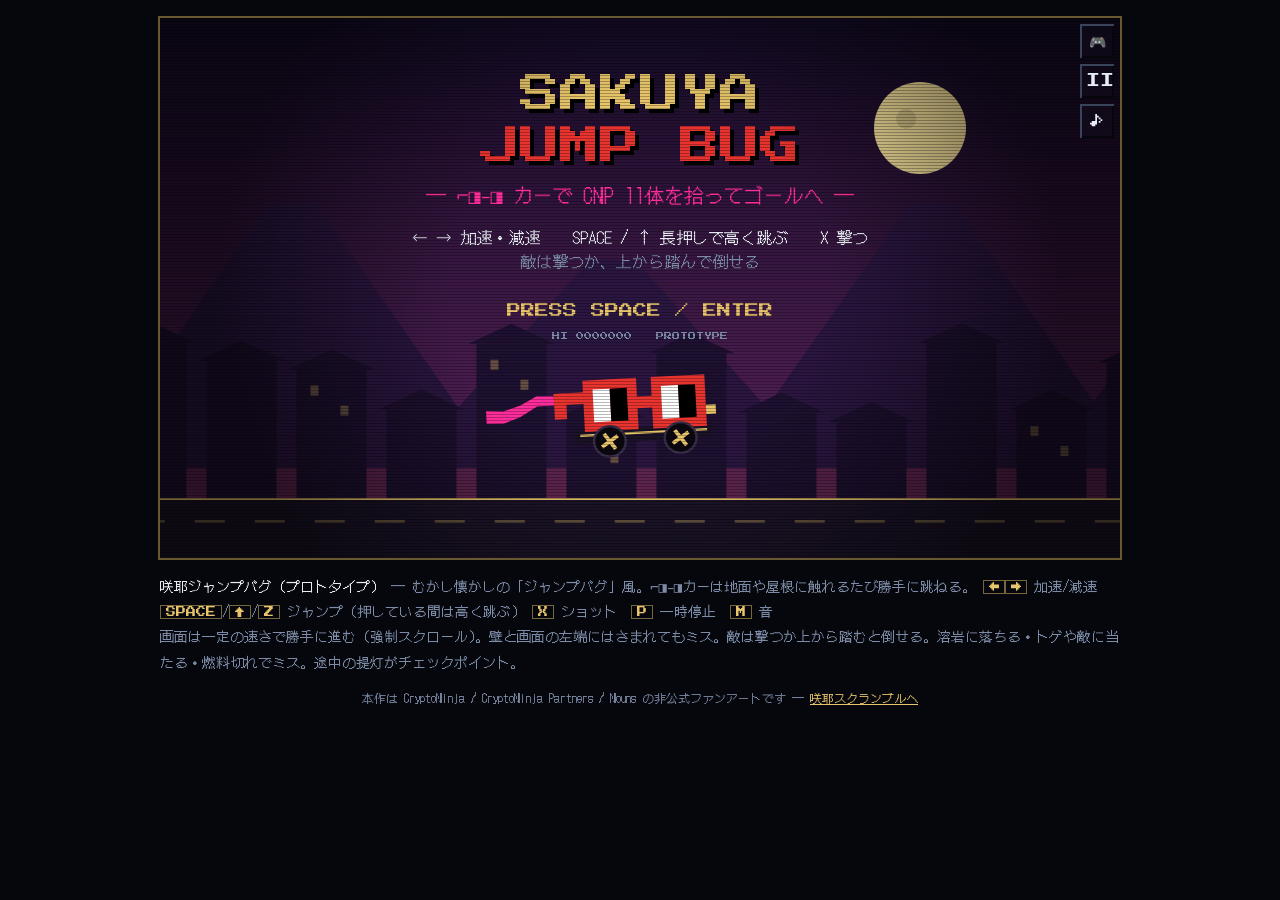
==== jumpbug/index.html @ 1376fa9c "ジャンプを押した瞬間に必ず跳ぶようにする 長押しで上昇が伸びるだけの作りだったため、落下中に押して着地前に離すと 次の跳ねがわずかに高くなるだけで、ジャンプしないように見えていた。  - 跳ねた直後に" ====
<!doctype html>
<html lang="ja">
<head>
  <meta charset="utf-8" />
  <meta name="viewport" content="width=device-width, initial-scale=1, viewport-fit=cover" />
  <meta name="theme-color" content="#06070C" />
  <meta name="mobile-web-app-capable" content="yes" />
  <meta name="apple-mobile-web-app-capable" content="yes" />
  <meta name="apple-mobile-web-app-status-bar-style" content="black-translucent" />
  <meta name="apple-mobile-web-app-title" content="咲耶ジャンプバグ" />
  <title>SAKUYA JUMP BUG ─ ⌐◨-◨ CAR</title>
  <meta property="og:type" content="website" />
  <meta property="og:title" content="SAKUYA JUMP BUG ─ ⌐◨-◨ CAR" />
  <meta property="og:description" content="⌐◨-◨カーで跳ねながら城下町・洞窟・天守を抜け、CNP11体を拾ってゴールの鳥居を目指す横スクロールゲーム（プロトタイプ）" />
  <link rel="icon" type="image/png" sizes="32x32" href="../favicon-32.png" />
  <link rel="apple-touch-icon" href="../apple-touch-icon.png" />
  <!-- 本家「咲耶スクランブル」と同じ書体。display=欧文/数字、body=和文 -->
  <link rel="preconnect" href="https://fonts.googleapis.com" />
  <link rel="preconnect" href="https://fonts.gstatic.com" crossorigin />
  <link href="https://fonts.googleapis.com/css2?family=DotGothic16&family=Press+Start+2P&display=swap" rel="stylesheet" />
  <style>
    :root {
      color-scheme: dark;
      /* 本家のトークンをそのまま継ぐ。漆黒・金・マゼンタの3色で世界観を作る */
      --bg: #06070C;
      --panel: #120E1F;
      --panel-ghost: rgba(18, 14, 31, 0.45);
      --ink: #E8ECF5;
      --dim: #7C8BA6;
      --gold: #E8C56A;
      --magenta: #FF2D9B;
      --danger: #FF4D2E;
      --edge-lit: #39445A;
      --edge-lo: #05060A;
      --bevel-up: inset 2px 2px 0 var(--edge-lit), inset -2px -2px 0 var(--edge-lo);
      --bevel-down: inset 2px 2px 0 var(--edge-lo), inset -2px -2px 0 var(--edge-lit);
      --font-display: "Press Start 2P", "DotGothic16", monospace;
      --font-body: "DotGothic16", "Press Start 2P", monospace;
    }
    html, body { overscroll-behavior: none; }
    body {
      margin: 0;
      min-height: 100dvh;
      background: var(--bg);
      color: var(--ink);
      font-family: var(--font-body);
      display: flex;
      flex-direction: column;
      align-items: center;
      gap: 14px;
      padding: 16px 16px 32px;
      box-sizing: border-box;
      touch-action: manipulation;
      -webkit-user-select: none;
      user-select: none;
      -webkit-touch-callout: none;
      -webkit-tap-highlight-color: transparent;
    }
    /* 16:9 を保ったまま、横幅と高さのどちらにも収まる最大サイズにする */
    .wrap {
      position: relative;
      width: min(100%, 960px, calc((100dvh - 32px) * 16 / 9));
      aspect-ratio: 16 / 9;
      border: 2px solid rgba(232, 197, 106, 0.45);
      box-sizing: content-box;
      background: #000;
    }
    canvas {
      display: block;
      width: 100%;
      height: 100%;
      image-rendering: pixelated;
      touch-action: none;
    }
    /* 右上の小ボタン(ミュート/一時停止)。canvasの上に重ねる */
    .sys {
      position: absolute;
      top: 6px;
      right: 6px;
      display: flex;
      flex-direction: column;   /* 横に並べると燃料バーに重なるので縦に積む */
      gap: 6px;
    }
    .sys button, .pad button {
      font-family: var(--font-display);
      color: var(--ink);
      background: var(--panel-ghost);
      border: 0;
      border-radius: 0;
      box-shadow: var(--bevel-up);
      cursor: pointer;
      touch-action: none;
    }
    .sys button { width: 34px; height: 34px; font-size: 14px; }
    .sys button:active, .sys button.on, .pad button.on { box-shadow: var(--bevel-down); background: rgba(255, 45, 155, 0.35); }

    /* タッチ操作。タッチ端末でだけ出す(body.touch)。
       左手=◀▶、右手=ショット/ジャンプ。本家と同じく半透明で下の地形を透かす */
    .pad { display: none; }
    body.touch .pad {
      position: absolute;
      /* 下端ぎりぎりに置くと、端末や埋め込み表示によっては画面の外や
         ツールバーの裏に隠れる。少し持ち上げて親指の自然な位置に置く */
      bottom: 14%;
      display: flex;
      gap: 10px;
    }
    .pad.right { right: 8px; align-items: flex-end; }
    .pad button {
      width: clamp(44px, 15vh, 72px);
      height: clamp(44px, 15vh, 72px);
      font-size: clamp(14px, 2.6vw, 20px);
    }
    .pad button.jump {
      width: clamp(54px, 19vh, 88px);
      height: clamp(54px, 19vh, 88px);
      color: var(--magenta);
      font-size: clamp(11px, 1.9vw, 14px);
    }
    .pad button.fire { color: var(--gold); }

    /* スマホ横持ちでは余白を捨てて画面いっぱいに使う */
    body.touch {
      padding: 0 env(safe-area-inset-right, 0px) 0 env(safe-area-inset-left, 0px);
      gap: 0;
      justify-content: center;
    }
    body.touch .wrap { width: min(100vw, calc(100dvh * 16 / 9)); border: 0; }
    body.touch .info, body.touch footer { display: none; }

    /* バーチャルスティック。見た目と寸法は咲耶Nounラリーに揃える */
    #joyring, #joyknob { position: fixed; pointer-events: none; display: none; border-radius: 50%; }
    #joyring {
      z-index: 30; width: 64px; height: 64px; margin: -32px 0 0 -32px;
      border: 2px solid rgba(232, 236, 245, 0.30); background: rgba(18, 14, 31, 0.30);
    }
    #joyknob {
      z-index: 31; width: 30px; height: 30px; margin: -15px 0 0 -15px;
      background: var(--magenta); opacity: 0.85; box-shadow: 0 0 0 2px rgba(232, 236, 245, 0.35);
    }
    #joyring.on, #joyknob.on { display: block; }
    /* 指の置き場所を教える影。最初に倒すまでの間だけ、左下で拍動させる。
       影だけだと「左下を押すもの」と誤解されるので、本当の決まりを文字で添える */
    #joyhint {
      position: absolute; z-index: 29; pointer-events: none; display: none;
      left: 12%; bottom: 22%; width: 64px; height: 64px; margin: 0 0 -32px -32px; border-radius: 50%;
      border: 2px dashed rgba(232, 236, 245, 0.28); background: rgba(18, 14, 31, 0.28);
      animation: joypulse 1.8s ease-in-out infinite;
    }
    #joyhint::after {
      content: ""; position: absolute; left: 50%; top: 50%;
      width: 28px; height: 28px; margin: -14px 0 0 -14px; border-radius: 50%;
      background: rgba(232, 236, 245, 0.20);
    }
    #joyhintcap {
      position: absolute; z-index: 29; pointer-events: none; display: none;
      left: 12px; bottom: calc(22% + 44px); white-space: nowrap;
      font: 12px/1.3 var(--font-body); letter-spacing: 0.04em;
      color: rgba(232, 236, 245, 0.7); text-shadow: 0 1px 3px #000, 0 0 6px #000;
    }
    body.joyhint #joyhint, body.joyhint #joyhintcap { display: block; }
    @keyframes joypulse {
      0%, 100% { opacity: 0.55; transform: scale(1); }
      50% { opacity: 1; transform: scale(1.10); }
    }
    @media (prefers-reduced-motion: reduce) { #joyhint { animation: none; opacity: 0.8; } }

    .share {
      position: absolute;
      left: 50%;
      bottom: 10%;
      transform: translateX(-50%);
      font-family: var(--font-display);
      font-size: 12px;
      color: var(--ink);
      background: var(--panel);
      border: 0;
      box-shadow: var(--bevel-up), 0 0 0 2px var(--gold);
      padding: 10px 16px;
      cursor: pointer;
    }
    .share[hidden] { display: none; }

    .orient {
      display: none;
      position: fixed;
      inset: 0;
      z-index: 10;
      background: var(--bg);
      color: var(--ink);
      flex-direction: column;
      align-items: center;
      justify-content: center;
      gap: 10px;
      text-align: center;
      padding: 16px;
    }
    .orient .t { font-family: var(--font-display); color: var(--gold); font-size: 16px; margin: 0; }
    .orient .s { font-family: var(--font-display); color: var(--magenta); font-size: 10px; margin: 0; }
    .orient .i { font-size: 40px; }
    @media (orientation: portrait) {
      body.touch .orient { display: flex; }
    }

    .info {
      max-width: 960px;
      width: 100%;
      font-size: 14px;
      line-height: 1.8;
      color: var(--dim);
    }
    .info b { color: var(--ink); font-weight: normal; }
    .info kbd {
      font-family: var(--font-display);
      font-size: 10px;
      color: var(--gold);
      border: 1px solid rgba(232, 197, 106, 0.5);
      padding: 1px 5px;
    }
    footer { font-size: 12px; color: var(--dim); text-align: center; }
    footer a { color: var(--gold); }
  </style>
</head>
<body>
  <div class="orient" role="alert">
    <p class="t">SAKUYA JUMP BUG</p>
    <p class="s">- ⌐◨-◨ CAR -</p>
    <div class="i">📱⤾</div>
    <p>横向きにしてね ⌐◨-◨</p>
  </div>

  <div id="joyring" aria-hidden="true"></div>
  <div id="joyknob" aria-hidden="true"></div>
  <div class="wrap" id="wrap">
    <canvas id="game" width="960" height="540" aria-label="咲耶ジャンプバグ ゲーム画面"></canvas>
    <div class="sys">
      <button id="btnPad" type="button" aria-label="タッチ操作ボタンの表示切り替え">🎮</button>
      <button id="btnPause" type="button" aria-label="一時停止">II</button>
      <button id="btnMute" type="button" aria-label="音のオン/オフ">♪</button>
    </div>
    <!-- バーチャルスティック(姉妹作「咲耶Nounラリー」と同じ浮動式)。
         左半分のどこでも、触れた場所に出る -->
    <div id="joyhint" aria-hidden="true"></div>
    <div id="joyhintcap" aria-hidden="true">左半分のどこでも押したまま倒す</div>
    <div class="pad right">
      <button type="button" class="fire" data-key="fire" aria-label="ショット">SHOT</button>
      <button type="button" class="jump" data-key="jump" aria-label="ジャンプ">JUMP</button>
    </div>
    <button id="btnShare" class="share" type="button" hidden>𝕏 でシェア</button>
  </div>

  <div class="info">
    <b>咲耶ジャンプバグ（プロトタイプ）</b> ─ むかし懐かしの「ジャンプバグ」風。⌐◨-◨カーは地面や屋根に触れるたび勝手に跳ねる。
    <kbd>←</kbd><kbd>→</kbd> 加速/減速　<kbd>SPACE</kbd>/<kbd>↑</kbd>/<kbd>Z</kbd> ジャンプ（押している間は高く跳ぶ）　<kbd>X</kbd> ショット　<kbd>P</kbd> 一時停止　<kbd>M</kbd> 音<br>
    画面は一定の速さで勝手に進む（強制スクロール）。壁と画面の左端にはさまれてもミス。敵は撃つか上から踏むと倒せる。溶岩に落ちる・トゲや敵に当たる・燃料切れでミス。途中の提灯がチェックポイント。
  </div>
  <footer>
    本作は CryptoNinja / CryptoNinja Partners / Nouns の非公式ファンアートです ─ <a href="../">咲耶スクランブルへ</a>
  </footer>

  <script>
    "use strict";
    const canvas = document.getElementById("game");
    const ctx = canvas.getContext("2d");
    const W = canvas.width;
    const H = canvas.height;
    // タッチ端末の判定。埋め込み表示(iframe)やブラウザによっては maxTouchPoints が
    // 0 のまま返ることがあるので、メディアクエリと「実際に触れたか」でも拾う。
    // それでも出ないときのために、右上の🎮で手動でも出し入れできる
    const mq = (q) => window.matchMedia && window.matchMedia(q).matches;
    let isTouch = "ontouchstart" in window || navigator.maxTouchPoints > 0 || mq("(pointer: coarse)") || mq("(hover: none)");
    function setTouchMode(on) {
      isTouch = on;
      document.body.classList.toggle("touch", on);
      const b = document.getElementById("btnPad");
      if (b) b.classList.toggle("on", on);
      if (window.__fitWrap) window.__fitWrap();
    }
    setTouchMode(isTouch);
    window.addEventListener("touchstart", () => { if (!isTouch) setTouchMode(true); }, { passive: true, capture: true });
    window.addEventListener("pointerdown", (e) => { if (e.pointerType === "touch" && !isTouch) setTouchMode(true); }, { capture: true });
    const portraitMQ = window.matchMedia("(orientation: portrait)");

    // ------------------------------------------------------------------
    // パレット(本家 RETRO を継承)。ここ以外で色を増やしすぎない
    // ------------------------------------------------------------------
    const C = {
      ink: "#E8ECF5",
      dim: "#7C8BA6",
      gold: "#E8C56A",
      magenta: "#FF2D9B",
      danger: "#FF4D2E",
      cave: "#452066",
      caveEdge: "#B44BE8",
      nounRed: "#E8332F",     // ⌐◨-◨ のフレーム色。Nouns の赤ノグルズ
      vermilion: "#E0452B",   // 鳥居の朱
      font(px) { return `${px}px "Press Start 2P", "DotGothic16", monospace`; },
      jfont(px) { return `${px}px "DotGothic16", "Press Start 2P", monospace`; }
    };

    // ------------------------------------------------------------------
    // 物理パラメータ。ジャンプバグの「常に跳ね続ける車」を作る要
    //  - 着地すると自動で BOUNCE_LOW で跳ね返る
    //  - ジャンプを押している間は上昇中の重力が軽くなり、長押しほど高く跳ぶ
    //    (低: 約75px / 高: 約230px。建物は最大200pxなので長押しで必ず越えられる)
    // ------------------------------------------------------------------
    const PHYS = {
      gravity: 0.55,
      gravityHeld: 0.24,
      bounceLow: 9.0,
      bounceHigh: 10.5,
      maxFall: 11,
      maxSpeed: 5.4,
      accel: 0.22
    };
    const GROUND_Y = 480;           // 地面の上端
    const CAR_W = 50, CAR_H = 30;   // 当たり判定。見た目の尾翼(⌐)は判定外にはみ出させて易しくする
    const FUEL_DRAIN = 0.028;       // 満タン(100)で約60秒
    const START_LIVES = 3;
    // 強制スクロールの速さ(px/フレーム)。ゾーンごとに少しずつ速くする。
    // 車は何も押さなければこの速さで画面について走り、→で前へ、←で後ろへずれる
    const SCROLL = [2.3, 2.5, 2.7, 2.4];

    const ZONES = [
      { x: 0,     key: "city",   label: "ZONE 1", jp: "城下町",     en: "CASTLE TOWN",   shift: 0,  wave: "square" },
      { x: 3600,  key: "cave",   label: "ZONE 2", jp: "忍びの洞窟", en: "NINJA CAVE",    shift: -5, wave: "triangle" },
      { x: 7400,  key: "castle", label: "ZONE 3", jp: "天守",       en: "SHOGUN CASTLE", shift: 2,  wave: "square" },
      { x: 11200, key: "goal",   label: "FINAL",  jp: "鳥居の丘",   en: "TORII HILL",    shift: 5,  wave: "square" }
    ];
    function zoneIndexAt(x) {
      let i = 0;
      for (let k = 0; k < ZONES.length; k++) if (x >= ZONES[k].x) i = k;
      return i;
    }

    // ------------------------------------------------------------------
    // CNP 11体(本家 cnpChars と同じ id / 名前 / レア度)
    // コースの奥・難所ほど高ランクのキャラを置く
    // ------------------------------------------------------------------
    const TIERS = [
      { rank: 1, score: 100 },
      { rank: 2, score: 200 },
      { rank: 3, score: 400 },
      { rank: 4, score: 800 },
      { rank: 5, score: 1500 }
    ];
    const CNP = [
      { hue: 196, tier: 0, id: "cnp_sotai_leelee",   label: "リーリー" },
      { hue: 150, tier: 0, id: "cnp_sotai_mitama",   label: "ミタマ" },
      { hue: 46,  tier: 0, id: "cnp_sotai_narukami", label: "ナルカミ" },
      { hue: 24,  tier: 0, id: "cnp_sotai_orochi",   label: "オロチ" },
      { hue: 220, tier: 1, id: "cnp_sotai_luna",     label: "ルナ" },
      { hue: 92,  tier: 1, id: "cnp_sotai_yama",     label: "ヤマ" },
      { hue: 322, tier: 1, id: "cnp_sotai_makami",   label: "マカミ" },
      { hue: 262, tier: 2, id: "cnp_sotai_towa",     label: "トワ" },
      { hue: 174, tier: 2, id: "cnp_sotai_setsuna",  label: "セツナ" },
      { hue: 292, tier: 3, id: "cnp_sotai_ema",      label: "エマ" },
      { hue: 352, tier: 4, id: "cnp_sotai_taruto",   label: "タルト" }
    ].map((d, i) => {
      const ch = { ...d, index: i, tierDef: TIERS[d.tier], img: new Image(), ready: false, sil: null };
      ch.img.onload = () => {
        if (!ch.img.naturalWidth) return;
        ch.ready = true;
        // 未救出スロット用の黒シルエットを一度だけ作る
        const s = document.createElement("canvas");
        s.width = s.height = 64;
        const g = s.getContext("2d");
        g.drawImage(ch.img, 0, 0, 64, 64);
        g.globalCompositeOperation = "source-in";
        g.fillStyle = "#000";
        g.fillRect(0, 0, 64, 64);
        ch.sil = s;
      };
      ch.img.src = "../assets/cnp/" + ch.id + ".png";
      return ch;
    });

    // 咲耶の表情シート(本家 image01.png)。①通常 ②被弾 ③怒り ④苦痛 ⑤決意
    const pilotImg = new Image();
    pilotImg.src = "../image01.png";
    const PILOT_SLOTS = [
      { x: 0, y: 0, w: 557, h: 470 },
      { x: 557, y: 0, w: 557, h: 470 },
      { x: 1114, y: 0, w: 558, h: 470 },
      { x: 0, y: 471, w: 836, h: 470 },
      { x: 836, y: 471, w: 836, h: 470 }
    ].map((s) => {
      // 元絵は宇宙船のコックピット全景。88px の小窓では機体が読めずノイズになるので、
      // 顔のまわりだけを 4:3 で切り出す(顔はどのコマもほぼ横中央・上から約255px)
      const w = 230, h = 172;
      return { x: s.x + s.w / 2 - w / 2, y: s.y + 255 - h / 2, w, h };
    });

    // ------------------------------------------------------------------
    // コース生成。乱数は固定シードなので毎回同じコースになる(レトロゲームの
    // 「覚えて上達する」手触りを残す)。シードを変えれば別コースになる
    // ------------------------------------------------------------------
    function mulberry32(a) {
      return function () {
        a |= 0; a = (a + 0x6D2B79F5) | 0;
        let t = Math.imul(a ^ (a >>> 15), 1 | a);
        t = (t + Math.imul(t ^ (t >>> 7), 61 | t)) ^ t;
        return ((t ^ (t >>> 14)) >>> 0) / 4294967296;
      };
    }
    function hash(i) {
      const s = Math.sin(i * 127.1 + 311.7) * 43758.5453;
      return s - Math.floor(s);
    }

    function buildLevel() {
      const L = { solids: [], spikes: [], lavas: [], coins: [], fuels: [], cnps: [], enemies: [], checkpoints: [], goalX: 0, end: 0 };
      const rng = mulberry32(20260923);
      const R = (a, b) => a + rng() * (b - a);
      const RI = (a, b, step = 10) => Math.round(R(a, b) / step) * step;
      const solid = (x, y, w, h, kind, zone) => { const s = { x, y, w, h, kind, zone }; L.solids.push(s); return s; };
      const ground = (x, w, zone) => solid(x, GROUND_Y, w, H - GROUND_Y + 40, "ground", zone);
      const lava = (x, w) => L.lavas.push({ x, w });
      const coin = (x, y) => L.coins.push({ x, y, got: false });
      const coinArc = (cx, y, n, gap, lift) => {
        for (let i = 0; i < n; i++) {
          const t = n === 1 ? 0 : i / (n - 1) * 2 - 1;
          coin(cx + (i - (n - 1) / 2) * gap, y - lift * (1 - t * t));
        }
      };
      const enemy = (type, x, y, extra = {}) => L.enemies.push({ type, sx: x, sy: y, ...extra });
      const cnp = (idx, x, y) => { L.cnps[idx] = { idx, x, y, got: false }; };
      const surface = (x) => {
        let top = H + 100;
        for (const s of L.solids) if (s.kind !== "ceiling" && x >= s.x && x <= s.x + s.w && s.y < top) top = s.y;
        return top;
      };

      // --- ZONE 1: 城下町 --------------------------------------------------
      ground(0, 3600, "city");
      const houses = [];
      let x = 560;
      while (x < 3300) {
        const p = x / 3300;
        const w = RI(110, 190);
        const h = RI(70, 110 + p * 90);
        houses.push(solid(x, GROUND_Y - h, w, h, "house", "city"));
        coinArc(x + w / 2, GROUND_Y - h - 36, 3, 26, 14);
        const gap = RI(170, 270);
        if (gap > 220 && rng() < 0.55) enemy("hopper", x + w + gap / 2 - 15, GROUND_Y);
        x += w + gap;
      }
      for (let cx = 900; cx < 3400; cx += RI(420, 620)) enemy("crow", cx, RI(130, 290));
      cnp(0, 400, GROUND_Y - 110);
      const firstHalf = houses.filter((h) => h.x < 1800);
      const tallA = firstHalf.reduce((a, b) => (b.h > a.h ? b : a));
      cnp(1, tallA.x + tallA.w / 2, tallA.y - 60);
      const hB = houses[Math.min(6, houses.length - 2)];
      cnp(2, hB.x + hB.w + 60, GROUND_Y - 260);
      const tallC = houses.filter((h) => h.x >= 1800).reduce((a, b) => (b.h > a.h ? b : a));
      cnp(3, tallC.x + tallC.w / 2, tallC.y - 60);

      // --- ZONE 2: 忍びの洞窟 ---------------------------------------------
      // 床は溶岩の池で途切れ、天井からはトゲが垂れる。天井に頭をぶつけると
      // 跳躍が止まるので、長押しし過ぎると逆に危ない
      const pits = [];
      x = 3600;
      ground(x, 260, "cave"); x += 260;
      while (x < 7200) {
        const gap = RI(80, 140);
        lava(x, gap);
        pits.push({ x, w: gap });
        coinArc(x + gap / 2, GROUND_Y - 70, 3, 24, 30);
        x += gap;
        const w = RI(170, 320);
        ground(x, w, "cave");
        if (w > 220 && rng() < 0.7) {
          const pw = RI(50, 80), ph = RI(40, 90);
          solid(x + RI(40, w - pw - 40), GROUND_Y - ph, pw, ph, "rock", "cave");
        }
        x += w;
      }
      ground(x, 7400 - x, "cave");
      let cxp = 3600;
      while (cxp < 7400) {
        const w = Math.min(RI(80, 160), 7400 - cxp);
        const h = RI(70, 170);
        solid(cxp, -40, w, h + 40, "ceiling", "cave");
        if (rng() < 0.5 && w >= 80 && cxp > 3800) {
          const sw = Math.min(w - 20, RI(40, 70));
          L.spikes.push({ x: cxp + (w - sw) / 2, y: h, w: sw, h: 24, dir: "down" });
        }
        cxp += w;
      }
      for (let bx = 4000; bx < 7300; bx += RI(330, 460)) enemy("bat", bx, RI(220, 320));
      cnp(4, pits[2].x + pits[2].w / 2, GROUND_Y - 130);
      cnp(5, pits[6].x + pits[6].w / 2, GROUND_Y - 44);
      cnp(6, pits[Math.min(11, pits.length - 1)].x + pits[Math.min(11, pits.length - 1)].w / 2, 250);

      // --- ZONE 3: 天守 ----------------------------------------------------
      // 3段の石垣(城)を登り、溶岩の堀は浮き足場で渡る。天守の上には手裏剣を投げる忍者
      x = 7400;
      ground(x, 240, "castle"); x += 240;
      const castles = [];
      const moats = [];
      let ci = 0;
      while (x < 10900) {
        const moat = RI(140, 210);
        lava(x, moat);
        const plat = solid(x + moat / 2 - 40, GROUND_Y - RI(90, 130), 80, 14, "plat", "castle");
        moats.push({ x, w: moat, plat });
        coinArc(x + moat / 2, plat.y - 30, 3, 24, 16);
        x += moat;
        const cw = RI(260, 360);
        ground(x, cw, "castle");
        const tiers = [];
        const tierH = RI(56, 70);
        for (let t = 0; t < 3; t++) {
          const tw = cw - 40 - t * 80;
          const top = GROUND_Y - tierH * (t + 1);
          tiers.push(solid(x + 20 + t * 40, top, tw, tierH, t === 2 ? "keep" : "stone", "castle"));
        }
        const keep = tiers[2];
        castles.push(keep);
        coinArc(keep.x + keep.w / 2, keep.y - 40, 4, 22, 18);
        if (ci % 2 === 1) enemy("ninja", keep.x + keep.w - 36, keep.y);
        enemy("crow", x + cw / 2, RI(110, 190));
        ci++;
        x += cw;
        const run = RI(60, 120);
        ground(x, run, "castle");
        x += run;
      }
      ground(x, 11200 - x, "castle");
      cnp(7, castles[0].x + castles[0].w / 2, castles[0].y - 60);
      cnp(8, moats[2].plat.x + 40, moats[2].plat.y - 70);
      const tallK = castles.reduce((a, b) => (b.y < a.y ? b : a));
      cnp(9, tallK.x + tallK.w / 2 - 40, tallK.y - 110);
      const m5 = moats[Math.min(5, moats.length - 1)];
      cnp(10, m5.x + m5.w / 2, GROUND_Y - 330);

      // --- FINAL: 鳥居の丘 -------------------------------------------------
      ground(11200, 1400, "goal");
      for (let gx = 11350; gx < 11800; gx += 150) coinArc(gx, GROUND_Y - 60, 3, 24, 30);
      L.goalX = 11950;
      L.end = 12600;

      // 燃料缶。足場の上に置く
      for (const fx of [1650, 3200, 4700, 6100, 7900, 9300, 10500]) {
        // 溶岩の上に当たったら宙に浮かせて置く(取るには跳び越しながら拾う)
        const top = surface(fx);
        L.fuels.push({ x: fx, y: top > H ? GROUND_Y - 110 : top - 34, got: false });
      }
      // チェックポイント(提灯)。ゾーンの入口に置き、ミス時はここから再開
      L.checkpoints = ZONES.map((z) => ({ x: z.x + 70, y: surface(z.x + 70) }));
      L.surface = surface;
      return L;
    }
    const level = buildLevel();

    // ------------------------------------------------------------------
    // 効果音 / BGM(WebAudio のチップチューン。音源ファイル不要)
    // ------------------------------------------------------------------
    const SFX = {
      ctx: null, master: null, bgmGain: null, muted: false, _noise: null,
      unlock() {
        if (!SFX.ctx) {
          const AC = window.AudioContext || window.webkitAudioContext;
          if (!AC) return Promise.resolve();
          SFX.ctx = new AC();
          SFX.master = SFX.ctx.createGain();
          SFX.master.gain.value = SFX.muted ? 0 : 0.5;
          SFX.master.connect(SFX.ctx.destination);
          SFX.bgmGain = SFX.ctx.createGain();
          SFX.bgmGain.gain.value = 0.22;
          SFX.bgmGain.connect(SFX.master);
        }
        if (SFX.ctx.state === "suspended") return SFX.ctx.resume().catch(() => {});
        return Promise.resolve();
      },
      setMuted(m) {
        SFX.muted = m;
        if (SFX.master) SFX.master.gain.value = m ? 0 : 0.5;
      },
      tone({ freq = 440, to = null, dur = 0.12, type = "square", gain = 0.2, delay = 0, out = null }) {
        if (!SFX.ctx || SFX.muted) return;
        const t0 = SFX.ctx.currentTime + delay;
        const o = SFX.ctx.createOscillator();
        const g = SFX.ctx.createGain();
        o.type = type;
        o.frequency.setValueAtTime(freq, t0);
        if (to !== null) o.frequency.exponentialRampToValueAtTime(Math.max(1, to), t0 + dur);
        g.gain.setValueAtTime(0.0001, t0);
        g.gain.exponentialRampToValueAtTime(gain, t0 + 0.005);
        g.gain.exponentialRampToValueAtTime(0.0001, t0 + dur);
        o.connect(g).connect(out || SFX.master);
        o.start(t0);
        o.stop(t0 + dur + 0.02);
      },
      noise({ dur = 0.2, gain = 0.2, delay = 0, from = 1800, to = 200 }) {
        if (!SFX.ctx || SFX.muted) return;
        if (!SFX._noise) {
          const len = SFX.ctx.sampleRate;
          const b = SFX.ctx.createBuffer(1, len, SFX.ctx.sampleRate);
          const d = b.getChannelData(0);
          for (let i = 0; i < len; i++) d[i] = Math.random() * 2 - 1;
          SFX._noise = b;
        }
        const t0 = SFX.ctx.currentTime + delay;
        const src = SFX.ctx.createBufferSource();
        src.buffer = SFX._noise;
        src.loop = true;
        const lp = SFX.ctx.createBiquadFilter();
        lp.type = "lowpass";
        lp.frequency.setValueAtTime(from, t0);
        lp.frequency.exponentialRampToValueAtTime(Math.max(40, to), t0 + dur);
        const g = SFX.ctx.createGain();
        g.gain.setValueAtTime(gain, t0);
        g.gain.exponentialRampToValueAtTime(0.0001, t0 + dur);
        src.connect(lp).connect(g).connect(SFX.master);
        src.start(t0);
        src.stop(t0 + dur + 0.02);
      },
      // 跳ねるたびに鳴る「ボヨン」。毎秒鳴るので音量は控えめに
      boing(high) {
        SFX.tone({ freq: high ? 200 : 170, to: high ? 560 : 340, dur: high ? 0.16 : 0.1, type: "triangle", gain: high ? 0.16 : 0.1 });
      },
      bonk() { SFX.tone({ freq: 160, to: 70, dur: 0.1, type: "square", gain: 0.12 }); },
      shot() { SFX.tone({ freq: 1100, to: 380, dur: 0.07, type: "square", gain: 0.07 }); },
      coin() {
        SFX.tone({ freq: 988, dur: 0.05, gain: 0.08 });
        SFX.tone({ freq: 1319, dur: 0.12, gain: 0.08, delay: 0.05 });
      },
      kill() {
        SFX.noise({ dur: 0.18, gain: 0.2, from: 2600, to: 300 });
        SFX.tone({ freq: 660, to: 110, dur: 0.18, type: "square", gain: 0.08 });
      },
      stomp() {
        SFX.tone({ freq: 300, to: 900, dur: 0.12, type: "square", gain: 0.12 });
        SFX.noise({ dur: 0.1, gain: 0.12, from: 3000, to: 800 });
      },
      rescue() {
        [784, 988, 1175, 1568].forEach((f, i) => SFX.tone({ freq: f, dur: 0.14, gain: 0.12, delay: i * 0.07 }));
      },
      fuel() {
        [440, 554, 659, 880].forEach((f, i) => SFX.tone({ freq: f, dur: 0.08, type: "triangle", gain: 0.18, delay: i * 0.05 }));
      },
      low() { SFX.tone({ freq: 1760, dur: 0.06, gain: 0.05 }); },
      checkpoint() {
        [659, 880, 1319].forEach((f, i) => SFX.tone({ freq: f, dur: 0.2, type: "triangle", gain: 0.16, delay: i * 0.09 }));
      },
      crash() {
        SFX.noise({ dur: 0.7, gain: 0.3, from: 1600, to: 60 });
        SFX.tone({ freq: 440, to: 40, dur: 0.7, type: "sawtooth", gain: 0.1 });
      },
      clear() {
        const seq = [523, 659, 784, 1047, 0, 784, 1047, 1319];
        seq.forEach((f, i) => { if (f) SFX.tone({ freq: f, dur: 0.18, gain: 0.14, delay: i * 0.12 }); });
      },
      over() {
        [523, 494, 466, 440, 415, 392].forEach((f, i) => SFX.tone({ freq: f, dur: 0.24, type: "triangle", gain: 0.18, delay: i * 0.2 }));
      }
    };

    // 4小節ループのBGM。ゾーンごとに移調と音色を変えて雰囲気を切り替える
    // (ヨナ抜き寄りの短調ペンタトニック: 和の匂いを少し足す)
    const BGM = {
      lead: [69, 0, 72, 74, 76, 0, 74, 72, 69, 0, 67, 69, 72, 0, 0, 0,
             69, 0, 72, 74, 76, 0, 79, 76, 74, 0, 72, 74, 69, 0, 0, 0],
      roots: [45, 41, 43, 45],
      step: 0, next: 0, timer: null, on: false, stepDur: 0.19,
      start() {
        if (!SFX.ctx) return;
        BGM.on = true;
        BGM.step = 0;
        BGM.next = SFX.ctx.currentTime + 0.1;
        if (!BGM.timer) BGM.timer = setInterval(BGM.pump, 25);
      },
      stop() { BGM.on = false; },
      pump() {
        if (!BGM.on || !SFX.ctx || SFX.muted) return;
        const z = ZONES[state.zone] || ZONES[0];
        while (BGM.next < SFX.ctx.currentTime + 0.12) {
          const i = BGM.step % 32;
          const n = BGM.lead[i];
          const delay = Math.max(0, BGM.next - SFX.ctx.currentTime);
          const midi = (m) => 440 * Math.pow(2, (m - 69) / 12);
          if (n) SFX.tone({ freq: midi(n + z.shift), dur: BGM.stepDur * 0.9, type: z.wave, gain: 0.22, delay, out: SFX.bgmGain });
          const root = BGM.roots[Math.floor(i / 8)] + z.shift;
          const bassPat = [0, 0, 12, 0, 0, 7, 12, 0];
          if (i % 2 === 0 || i % 8 === 5) {
            SFX.tone({ freq: midi(root + bassPat[i % 8]), dur: BGM.stepDur * 0.8, type: "triangle", gain: 0.35, delay, out: SFX.bgmGain });
          }
          if (i % 4 === 2) SFX.noise({ dur: 0.04, gain: 0.05, delay, from: 7000, to: 3000 });
          BGM.step++;
          BGM.next += BGM.stepDur;
        }
      }
    };

    // ------------------------------------------------------------------
    // 状態
    // ------------------------------------------------------------------
    let hiScore = 0;
    try { hiScore = Number(localStorage.getItem("sakuyaJumpBugHi")) || 0; } catch (e) { /* 保存不可の環境でも遊べる */ }

    const input = { left: false, right: false, jump: false, fire: false };
    const state = {
      phase: "title",   // title | play | dying | goal | clear | over
      paused: false,
      frame: 0,
      score: 0,
      lives: START_LIVES,
      fuel: 100,
      zone: 0,
      checkpoint: 0,
      camX: 0,
      shake: 0,
      car: null,
      bullets: [],
      shots: [],       // 敵(忍者)の手裏剣
      enemies: [],
      particles: [],
      pops: [],
      caption: null,
      timer: 0,
      rescued: new Array(CNP.length).fill(false),
      rosterFlash: new Array(CNP.length).fill(0),
      portraitTimer: 0,
      nextExtra: 20000,
      bonus: null,
      newRecord: false
    };

    function makeCar(x, y) {
      return { x, y, vx: 0, vy: 0, facing: 1, squash: 0, wheel: 0, inv: 0, fireCd: 0, lastLand: 0,
               jumpPrev: false, wantJump: false, jumpHold: 0 };
    }

    function spawnEnemies() {
      state.enemies = level.enemies.map((d) => makeEnemy(d));
    }
    function makeEnemy(d) {
      const size = { crow: [34, 20], hopper: [30, 28], bat: [30, 18], ninja: [28, 34] }[d.type];
      return {
        def: d, type: d.type, x: d.sx, y: d.type === "hopper" || d.type === "ninja" ? d.sy - size[1] : d.sy,
        w: size[0], h: size[1], baseY: d.sy, t: 0, active: false, dead: false,
        hp: d.type === "ninja" ? 2 : 1, cd: 60, stompable: d.type !== "ninja"
      };
    }

    // キー/ボタン(input)とスティック(stick)を合わせた、このフレームの入力
    function effectiveInput() {
      return {
        left: input.left || stick.x < 0,
        right: input.right || stick.x > 0,
        jump: input.jump || stick.up || !!stick.jumpTap,
        fire: input.fire
      };
    }

    function resetGame() {
      state.score = 0;
      state.lives = START_LIVES;
      state.fuel = 100;
      state.zone = 0;
      state.checkpoint = 0;
      state.camX = 0;
      state.bullets = [];
      state.shots = [];
      state.particles = [];
      state.pops = [];
      state.rescued.fill(false);
      state.rosterFlash.fill(0);
      state.nextExtra = 20000;
      state.bonus = null;
      state.newRecord = false;
      for (const c of level.coins) c.got = false;
      for (const f of level.fuels) f.got = false;
      for (const c of level.cnps) c.got = false;
      spawnEnemies();
      state.car = makeCar(120, GROUND_Y - CAR_H - 120);
      state.car.inv = 60;
      state.phase = "play";
      showCaption(0);
      shareBtn.hidden = true;
      joyTaught = false;   // 走り直すたびに影を出し直す
    }

    function respawn() {
      const cp = level.checkpoints[state.checkpoint];
      state.camX = Math.max(0, cp.x - 200);
      state.car = makeCar(cp.x + 30, cp.y - CAR_H - 140);
      state.car.inv = 120;
      state.fuel = 100;
      state.bullets = [];
      state.shots = [];
      // チェックポイントより先の敵だけ復活させる(後ろは既に通過済み)
      state.enemies = state.enemies.map((e) => (e.def.sx > cp.x ? makeEnemy(e.def) : e));
      state.phase = "play";
      showCaption(state.zone);
    }

    function showCaption(zi) {
      state.caption = { zone: ZONES[zi], t: 150 };
    }

    function addScore(n, x, y, text) {
      state.score += n;
      if (x !== undefined) state.pops.push({ x, y, text: text || `+${n}`, t: 50 });
      if (state.score >= state.nextExtra) {
        state.nextExtra += 20000;
        state.lives++;
        state.pops.push({ x: state.car.x + CAR_W / 2, y: state.car.y - 30, text: "1UP!", t: 70, color: C.magenta });
        SFX.checkpoint();
      }
    }

    function burst(x, y, color, n, speed = 3, grav = 0.1, size = 3) {
      for (let i = 0; i < n; i++) {
        const a = Math.random() * Math.PI * 2;
        const v = Math.random() * speed;
        state.particles.push({ x, y, vx: Math.cos(a) * v, vy: Math.sin(a) * v - speed * 0.3, life: 30 + Math.random() * 20, max: 50, color, size, grav });
      }
    }

    // ------------------------------------------------------------------
    // 衝突
    // ------------------------------------------------------------------
    function overlap(ax, ay, aw, ah, bx, by, bw, bh) {
      return ax < bx + bw && ax + aw > bx && ay < by + bh && ay + ah > by;
    }
    function solidsNear(x0, x1) {
      return level.solids.filter((s) => s.x < x1 && s.x + s.w > x0);
    }

    function killCar(reason) {
      if (state.phase !== "play") return;
      const car = state.car;
      state.phase = "dying";
      state.timer = 110;
      state.shake = 18;
      state.portraitTimer = 110;
      state.lives--;
      burst(car.x + CAR_W / 2, car.y + CAR_H / 2, C.nounRed, 26, 5, 0.15, 4);
      burst(car.x + CAR_W / 2, car.y + CAR_H / 2, C.gold, 20, 4, 0.12, 3);
      burst(car.x + CAR_W / 2, car.y + CAR_H / 2, "#FFFFFF", 12, 3, 0.05, 2);
      state.pops.push({ x: car.x + CAR_W / 2, y: car.y - 20, text: reason, t: 90, color: C.danger });
      SFX.crash();
      BGM.stop();
    }

    // ------------------------------------------------------------------
    // 更新
    // ------------------------------------------------------------------
    function updateCar() {
      const car = state.car;
      const I = effectiveInput();
      const dir = (I.right ? 1 : 0) - (I.left ? 1 : 0);
      if (dir !== 0) car.facing = dir;
      const scroll = SCROLL[state.zone];
      const target = dir > 0 ? PHYS.maxSpeed : dir < 0 ? scroll * 0.2 : scroll;
      car.vx += Math.sign(target - car.vx) * Math.min(PHYS.accel, Math.abs(target - car.vx));

      // ジャンプは押した瞬間に必ず手応えを返す。以前は「押している間だけ上昇が
      // 伸びる」だけだったので、落ちている最中に押して着地前に離すと、次の跳ねが
      // わずかに高くなるだけで「ジャンプしない」ように見えた
      //  - 跳ねた直後(上昇の出だし)に押した → その場で大ジャンプに切り替える
      //  - それ以外(落下中など)に押した → 次の着地で大ジャンプする(予約)
      //  - 短く押しただけでも JUMP_HOLD フレームは長押し扱いにして、しっかり跳ばせる
      const pressed = I.jump && !car.jumpPrev;
      car.jumpPrev = I.jump;
      if (pressed) {
        if (car.vy < 0 && state.frame - car.lastLand <= 14 && car.jumpHold <= 0) {
          car.vy = -PHYS.bounceHigh;
          startHighJump(car);
        } else {
          car.wantJump = true;
        }
      }
      const lift = (I.jump || car.jumpHold > 0) && car.vy < 0;
      if (car.jumpHold > 0) car.jumpHold--;
      const g = lift ? PHYS.gravityHeld : PHYS.gravity;
      car.vy = Math.min(PHYS.maxFall, car.vy + g);

      const near = solidsNear(car.x - 20, car.x + CAR_W + 20);
      // X軸 → Y軸 の順に分離して解決する。着地した瞬間に横へ弾かれる誤判定を防ぐ
      car.x += car.vx;
      for (const s of near) {
        if (s.kind === "plat") continue;   // 浮き足場は一方通行(下からすり抜け、上からだけ乗れる)
        if (!overlap(car.x, car.y, CAR_W, CAR_H, s.x, s.y, s.w, s.h)) continue;
        if (car.vx > 0) car.x = s.x - CAR_W; else if (car.vx < 0) car.x = s.x + s.w;
        car.vx = 0;
      }
      // 画面は前にしか進まない(本家ジャンプバグと同じ)。左端より後ろへは戻れない
      // 画面の左端に押される。押された先が壁の中なら「はさまれ」てミス
      if (car.x < state.camX + 4) {
        car.x = state.camX + 4;
        if (car.vx < 0) car.vx = 0;
        for (const s of near) {
          if (s.kind !== "plat" && overlap(car.x, car.y, CAR_W, CAR_H, s.x, s.y, s.w, s.h)) { killCar("はさまれた!"); return; }
        }
      }
      // 右端より先へは出られない
      const maxX = state.camX + W - CAR_W - 16;
      if (car.x > maxX) { car.x = maxX; if (car.vx > 0) car.vx = SCROLL[state.zone]; }

      const prevBottom = car.y + CAR_H;
      car.y += car.vy;
      let landed = false;
      for (const s of near) {
        if (!overlap(car.x, car.y, CAR_W, CAR_H, s.x, s.y, s.w, s.h)) continue;
        if (s.kind === "plat" && (car.vy <= 0 || prevBottom > s.y + 0.5)) continue;
        if (car.vy > 0) {
          car.y = s.y - CAR_H;
          landed = true;
        } else if (car.vy < 0) {
          car.y = s.y + s.h;
          car.vy = 1.2;
          SFX.bonk();
          burst(car.x + CAR_W / 2, car.y, C.caveEdge, 5, 2, 0.1, 2);
        }
      }
      if (landed) {
        const high = I.jump || car.wantJump;
        car.wantJump = false;
        car.vy = -(high ? PHYS.bounceHigh : PHYS.bounceLow);
        car.squash = 1;
        car.lastLand = state.frame;
        if (high) startHighJump(car); else SFX.boing(false);
        for (let i = 0; i < 4; i++) {
          state.particles.push({ x: car.x + 8 + Math.random() * 34, y: car.y + CAR_H, vx: (Math.random() - 0.5) * 2, vy: -Math.random() * 1.2, life: 18, max: 18, color: "rgba(200,180,230,0.7)", size: 3, grav: 0 });
        }
      }
      if (car.y < -60) { car.y = -60; car.vy = Math.max(car.vy, 0); }
      car.squash *= 0.82;
      car.wheel += car.vx * 0.12;
      if (car.inv > 0) car.inv--;

      // 溶岩: 地面の高さより深く沈んだら落下とみなす
      if (car.y + CAR_H > GROUND_Y + 16) killCar("ジュッ!");

      // トゲ
      if (car.inv <= 0) {
        for (const sp of level.spikes) {
          if (sp.x > car.x + CAR_W || sp.x + sp.w < car.x) continue;
          if (overlap(car.x + 6, car.y + 4, CAR_W - 12, CAR_H - 6, sp.x + 4, sp.y, sp.w - 8, sp.h - 6)) { killCar("トゲ!"); return; }
        }
      }

      // ショット
      if (car.fireCd > 0) car.fireCd--;
      if (I.fire && car.fireCd === 0 && state.bullets.length < 3) {
        const bx = car.facing > 0 ? car.x + CAR_W + 4 : car.x - 12;
        state.bullets.push({ x: bx, y: car.y + 12, vx: car.facing * 11 + car.vx * 0.5, life: 55 });
        car.fireCd = 12;
        SFX.shot();
      }

      // 燃料
      state.fuel -= FUEL_DRAIN;
      if (state.fuel < 25 && state.frame % 40 === 0) SFX.low();
      if (state.fuel <= 0) { state.fuel = 0; killCar("ガス欠!"); }
    }

    // 本家ジャンプバグと同じ強制スクロール。車の位置に関係なく一定の速さで進む
    const JUMP_HOLD = 12;   // 短押しでも長押し扱いにするフレーム数
    function startHighJump(car) {
      car.jumpHold = JUMP_HOLD;
      SFX.boing(true);
      // 大ジャンプの合図。タイヤの下からマゼンタの火花を散らす
      for (let i = 0; i < 10; i++) {
        state.particles.push({ x: car.x + 6 + Math.random() * 38, y: car.y + CAR_H, vx: (Math.random() - 0.5) * 3, vy: 1 + Math.random() * 2, life: 20, max: 20, color: i % 2 ? C.magenta : C.gold, size: 3, grav: 0.05 });
      }
    }

    function updateCamera() {
      state.camX = Math.min(state.camX + SCROLL[state.zone], level.end - W);
    }

    function updateBullets() {
      for (const b of state.bullets) {
        b.x += b.vx;
        b.life--;
        for (const s of solidsNear(b.x - 4, b.x + 12)) {
          if (s.kind !== "plat" && overlap(b.x, b.y, 10, 4, s.x, s.y, s.w, s.h)) { b.life = 0; burst(b.x, b.y, C.gold, 4, 2, 0, 2); break; }
        }
        if (b.life <= 0) continue;
        for (const e of state.enemies) {
          if (e.dead || !e.active) continue;
          if (overlap(b.x, b.y - 2, 12, 8, e.x, e.y, e.w, e.h)) {
            b.life = 0;
            e.hp--;
            if (e.hp <= 0) killEnemy(e, 200);
            else { burst(b.x, b.y, "#FFFFFF", 6, 2, 0, 2); SFX.bonk(); }
            break;
          }
        }
        if (b.life <= 0) continue;
        for (const s of state.shots) {
          if (s.life > 0 && overlap(b.x, b.y - 2, 12, 8, s.x - 8, s.y - 8, 16, 16)) {
            s.life = 0; b.life = 0;
            burst(s.x, s.y, "#CFD6E6", 8, 3, 0, 2);
            addScore(50, s.x, s.y);
            SFX.kill();
            break;
          }
        }
      }
      state.bullets = state.bullets.filter((b) => b.life > 0 && b.x > state.camX - 40 && b.x < state.camX + W + 40);
    }

    function killEnemy(e, pts) {
      e.dead = true;
      burst(e.x + e.w / 2, e.y + e.h / 2, e.type === "bat" ? C.caveEdge : C.magenta, 16, 4, 0.12, 3);
      addScore(pts, e.x + e.w / 2, e.y);
      SFX.kill();
    }

    function updateEnemies() {
      const car = state.car;
      for (const e of state.enemies) {
        if (e.dead) continue;
        if (!e.active) {
          if (e.x < state.camX + W + 60) e.active = true; else continue;
        }
        e.t++;
        if (e.type === "crow") {
          e.x -= 1.6;
          e.y = e.baseY + Math.sin(e.t * 0.05) * 32;
        } else if (e.type === "bat") {
          e.x -= 1.1;
          e.y = e.baseY + Math.sin(e.t * 0.07) * 60;
        } else if (e.type === "hopper") {
          e.y = e.baseY - e.h - Math.abs(Math.sin(e.t * 0.055)) * 90;
        } else if (e.type === "ninja") {
          e.cd--;
          const onScreen = e.x < state.camX + W - 20 && e.x > state.camX + 40;
          if (onScreen && e.cd <= 0 && car.x + CAR_W < e.x) {
            const sx = e.x, sy = e.y + 12;
            const dx = car.x + CAR_W / 2 - sx, dy = car.y + CAR_H / 2 - sy;
            const d = Math.hypot(dx, dy) || 1;
            state.shots.push({ x: sx, y: sy, vx: dx / d * 3.6, vy: dy / d * 3.6, life: 260, r: 0 });
            e.cd = 105;
          }
        }
        if (e.x + e.w < state.camX - 120) { e.dead = true; continue; }

        // 車との接触。上から踏めば倒せる(手裏剣使いの忍者は踏めない)
        if (state.phase === "play" && overlap(car.x + 4, car.y + 2, CAR_W - 8, CAR_H - 2, e.x, e.y, e.w, e.h)) {
          const fromAbove = car.vy > 0 && car.y + CAR_H - car.vy <= e.y + 10;
          if (fromAbove && e.stompable) {
            killEnemy(e, 300);
            car.vy = -PHYS.bounceHigh;
            car.squash = 1;
            SFX.stomp();
          } else if (car.inv <= 0) {
            killCar("ドカン!");
          }
        }
      }

      for (const s of state.shots) {
        s.x += s.vx; s.y += s.vy; s.r += 0.4; s.life--;
        if (state.phase === "play" && car.inv <= 0 && overlap(car.x + 6, car.y + 4, CAR_W - 12, CAR_H - 6, s.x - 6, s.y - 6, 12, 12)) {
          s.life = 0;
          killCar("手裏剣!");
        }
      }
      state.shots = state.shots.filter((s) => s.life > 0 && s.x > state.camX - 40 && s.y < H + 20);
    }

    function updateItems() {
      const car = state.car;
      const cx = car.x + CAR_W / 2, cy = car.y + CAR_H / 2;
      for (const c of level.coins) {
        if (c.got || Math.abs(c.x - cx) > 60) continue;
        if (overlap(car.x, car.y, CAR_W, CAR_H, c.x - 9, c.y - 9, 18, 18)) {
          c.got = true;
          addScore(50);
          burst(c.x, c.y, C.gold, 6, 2, 0, 2);
          SFX.coin();
        }
      }
      for (const f of level.fuels) {
        if (f.got || Math.abs(f.x - cx) > 60) continue;
        if (overlap(car.x, car.y, CAR_W, CAR_H, f.x - 12, f.y - 14, 24, 28)) {
          f.got = true;
          state.fuel = Math.min(100, state.fuel + 45);
          state.pops.push({ x: f.x, y: f.y - 20, text: "FUEL +45", t: 60, color: C.gold });
          SFX.fuel();
        }
      }
      for (const c of level.cnps) {
        if (c.got || Math.abs(c.x - cx) > 80) continue;
        const by = c.y + Math.sin(state.frame * 0.05 + c.idx) * 6;
        if (Math.hypot(c.x - cx, by - cy) < 36) {
          c.got = true;
          const ch = CNP[c.idx];
          state.rescued[c.idx] = true;
          state.rosterFlash[c.idx] = 45;
          state.portraitTimer = 60;
          addScore(ch.tierDef.score, c.x, by - 30, `${ch.label} +${ch.tierDef.score}`);
          burst(c.x, by, `hsl(${ch.hue},90%,65%)`, 24, 4, 0.05, 3);
          SFX.rescue();
        }
      }
      // チェックポイント
      const next = state.checkpoint + 1;
      if (next < level.checkpoints.length && car.x > level.checkpoints[next].x) {
        state.checkpoint = next;
        state.zone = next;
        showCaption(next);
        SFX.checkpoint();
      }
      // ゴール
      if (car.x + CAR_W / 2 > level.goalX) {
        state.phase = "goal";
        state.timer = 150;
        BGM.stop();
        SFX.clear();
        burst(level.goalX, GROUND_Y - 140, C.gold, 40, 6, 0.08, 3);
        burst(level.goalX, GROUND_Y - 140, C.magenta, 30, 5, 0.08, 3);
      }
    }

    function updateFx() {
      for (const p of state.particles) {
        p.x += p.vx; p.y += p.vy; p.vy += p.grav; p.life--;
      }
      state.particles = state.particles.filter((p) => p.life > 0);
      for (const p of state.pops) { p.y -= 0.6; p.t--; }
      state.pops = state.pops.filter((p) => p.t > 0);
      if (state.caption) { state.caption.t--; if (state.caption.t <= 0) state.caption = null; }
      for (let i = 0; i < state.rosterFlash.length; i++) if (state.rosterFlash[i] > 0) state.rosterFlash[i]--;
      if (state.shake > 0) state.shake *= 0.85;
      if (state.shake < 0.5) state.shake = 0;
      if (state.portraitTimer > 0) state.portraitTimer--;
    }

    function finishClear() {
      const got = state.rescued.filter(Boolean).length;
      const b = {
        fuel: Math.floor(state.fuel) * 20,
        lives: state.lives * 1000,
        all: got === CNP.length ? 5000 : 0,
        got
      };
      state.bonus = b;
      state.score += b.fuel + b.lives + b.all;
      saveHi();
      state.phase = "clear";
      state.timer = 0;
      shareBtn.hidden = false;
    }

    function saveHi() {
      if (state.score > hiScore) {
        hiScore = state.score;
        state.newRecord = true;
        try { localStorage.setItem("sakuyaJumpBugHi", String(hiScore)); } catch (e) { /* 無視 */ }
      }
    }

    function tick() {
      state.frame++;
      if (state.phase === "title") return;
      if (state.phase === "play") {
        // 先に画面を進めてから車を動かす。左端の押し出しが同じフレームで効く
        updateCamera();
        updateCar();
        if (state.phase === "play") updateItems();
        updateBullets();
        updateEnemies();
      } else if (state.phase === "dying") {
        updateEnemies();
        state.timer--;
        if (state.timer <= 0) {
          if (state.lives > 0) { respawn(); BGM.start(); }
          else {
            state.phase = "over";
            state.timer = 0;
            saveHi();
            SFX.over();
            shareBtn.hidden = false;
          }
        }
      } else if (state.phase === "goal") {
        // 鳥居をくぐって走り抜ける自動デモ
        const car = state.car;
        car.x += 3;
        car.vy = Math.min(PHYS.maxFall, car.vy + PHYS.gravity);
        car.y += car.vy;
        if (car.y + CAR_H >= GROUND_Y) { car.y = GROUND_Y - CAR_H; car.vy = -PHYS.bounceLow * 0.8; car.squash = 1; }
        car.squash *= 0.82;
        car.wheel += 0.4;
        car.facing = 1;
        if (state.frame % 12 === 0) burst(level.goalX + (Math.random() - 0.5) * 200, GROUND_Y - 200 - Math.random() * 100, Math.random() < 0.5 ? C.gold : C.magenta, 14, 4, 0.06, 3);
        state.timer--;
        if (state.timer <= 0) finishClear();
      } else {
        state.timer++;
      }
      updateFx();
    }

    // ------------------------------------------------------------------
    // 描画
    // ------------------------------------------------------------------
    // ⌐◨-◨ カー。原点=当たり判定の底辺中央、右向き。
    //  ◨ ◨ … 2枚のレンズがそのまま車体(キャビン)。左半分が白、右半分が黒の瞳
    //  -   … ブリッジが車体をつなぐ
    //  ⌐   … つるが後ろに伸びてリアスポイラーになる。咲耶のマゼンタの鉢巻がなびく
    function drawCar(car, scale = 1, blink = false) {
      const cx = car.x + CAR_W / 2;
      const by = car.y + CAR_H;
      ctx.save();
      ctx.translate(Math.round(cx), Math.round(by));
      ctx.scale(scale * car.facing, scale);
      const tilt = Math.max(-0.2, Math.min(0.2, car.vy * 0.025));
      ctx.rotate(tilt * (car.vy < 0 ? 1 : 0.6));
      const sq = car.squash;
      ctx.scale(1 + sq * 0.16, 1 - sq * 0.22);
      if (blink) ctx.globalAlpha = 0.35;

      const f = state.frame;
      // 鉢巻(スカーフ)。スポイラーの角から後ろへ流す
      ctx.fillStyle = C.magenta;
      ctx.beginPath();
      ctx.moveTo(-34, -27);
      for (let i = 1; i <= 4; i++) {
        ctx.lineTo(-34 - i * 7, -27 + Math.sin(f * 0.3 + i) * 3 + i * 0.8);
      }
      for (let i = 4; i >= 1; i--) {
        ctx.lineTo(-34 - i * 7, -23 + Math.sin(f * 0.3 + i) * 3 + i * 1.2);
      }
      ctx.lineTo(-34, -23);
      ctx.closePath();
      ctx.fill();

      // シャシー(下回り)
      ctx.fillStyle = "#1A1226";
      ctx.fillRect(-26, -12, 56, 6);
      ctx.fillStyle = C.gold;
      ctx.fillRect(-24, -10, 52, 1);

      // ⌐ (スポイラー)
      ctx.fillStyle = C.nounRed;
      ctx.fillRect(-34, -28, 14, 5);
      ctx.fillRect(-34, -28, 5, 11);
      // - (ブリッジ)
      ctx.fillRect(-4, -25, 12, 5);
      // ◨ ◨ (レンズ = キャビン)
      for (const lx of [-22, 6]) {
        ctx.fillStyle = C.nounRed;
        ctx.fillRect(lx, -33, 22, 22);
        ctx.fillStyle = "#FFFFFF";
        ctx.fillRect(lx + 4, -29, 7, 14);
        ctx.fillStyle = "#000000";
        ctx.fillRect(lx + 11, -29, 7, 14);
      }
      // ヘッドライト
      ctx.fillStyle = C.gold;
      ctx.fillRect(28, -20, 4, 4);

      // タイヤ
      for (const wx of [-12, 17]) {
        ctx.fillStyle = "#0B0810";
        ctx.beginPath();
        ctx.arc(wx, -6.5, 6.5, 0, Math.PI * 2);
        ctx.fill();
        ctx.strokeStyle = "#3A2F4A";
        ctx.lineWidth = 1;
        ctx.stroke();
        ctx.save();
        ctx.translate(wx, -6.5);
        ctx.rotate(car.wheel);
        ctx.fillStyle = C.gold;
        ctx.fillRect(-4, -0.8, 8, 1.6);
        ctx.fillRect(-0.8, -4, 1.6, 8);
        ctx.restore();
      }
      ctx.restore();
    }

    function drawSky(zoneKey, alpha) {
      if (alpha <= 0) return;
      ctx.save();
      ctx.globalAlpha = alpha;
      const cam = state.camX;
      if (zoneKey === "city") {
        const g = ctx.createLinearGradient(0, 0, 0, H);
        g.addColorStop(0, "#140B26");
        g.addColorStop(0.7, "#4A1D4F");
        g.addColorStop(1, "#6E2A4E");
        ctx.fillStyle = g; ctx.fillRect(0, 0, W, H);
        moon(760, 110, 46, "#F3DE9A");
        layer(0.08, 320, "#2A1640", (i, x) => fuji(x, 320, 200 + hash(i) * 80));
        layer(0.3, 90, "#1E1030", (i, x) => house(x, GROUND_Y, 70 + hash(i + 9) * 90, i));
      } else if (zoneKey === "cave") {
        ctx.fillStyle = "#0B0613"; ctx.fillRect(0, 0, W, H);
        layer(0.2, 70, "#1A0E2C", (i, x) => {
          const h1 = 60 + hash(i) * 140, h2 = 50 + hash(i + 3) * 120;
          ctx.beginPath(); ctx.moveTo(x, 0); ctx.lineTo(x + 35, h1); ctx.lineTo(x + 70, 0); ctx.fill();
          ctx.beginPath(); ctx.moveTo(x + 10, H); ctx.lineTo(x + 45, H - h2); ctx.lineTo(x + 80, H); ctx.fill();
        });
        // 結晶のきらめき
        for (let i = 0; i < 40; i++) {
          const sx = ((hash(i) * 3000 - cam * 0.35) % W + W) % W;
          const sy = 60 + hash(i + 50) * 380;
          const a = 0.2 + 0.4 * Math.abs(Math.sin(state.frame * 0.03 + i));
          ctx.fillStyle = `rgba(255,45,155,${a})`;
          ctx.fillRect(sx, sy, 2, 2);
        }
      } else if (zoneKey === "castle") {
        const g = ctx.createLinearGradient(0, 0, 0, H);
        g.addColorStop(0, "#07040F");
        g.addColorStop(1, "#2C0D26");
        ctx.fillStyle = g; ctx.fillRect(0, 0, W, H);
        for (let i = 0; i < 70; i++) {
          const sx = ((hash(i + 7) * 4000 - cam * 0.05) % W + W) % W;
          const sy = hash(i + 90) * 300;
          ctx.fillStyle = `rgba(232,236,245,${0.3 + 0.5 * Math.abs(Math.sin(state.frame * 0.02 + i))})`;
          ctx.fillRect(sx, sy, 2, 2);
        }
        moon(180, 120, 52, "#FF6A4A");
        layer(0.15, 360, "#1A0B20", (i, x) => farCastle(x, GROUND_Y - 20, 0.8 + hash(i) * 0.5));
      } else {
        const g = ctx.createLinearGradient(0, 0, 0, H);
        g.addColorStop(0, "#2A1640");
        g.addColorStop(0.55, "#B24A5A");
        g.addColorStop(1, "#F2B866");
        ctx.fillStyle = g; ctx.fillRect(0, 0, W, H);
        ctx.fillStyle = "#FFE3A0";
        ctx.beginPath(); ctx.arc(640, 360, 70, Math.PI, 0); ctx.fill();
        layer(0.08, 320, "#5A2548", (i, x) => fuji(x, 320, 200 + hash(i) * 80));
      }
      ctx.restore();

      function moon(x, y, r, col) {
        ctx.fillStyle = col;
        ctx.beginPath(); ctx.arc(x, y, r, 0, Math.PI * 2); ctx.fill();
        ctx.fillStyle = "rgba(0,0,0,0.12)";
        ctx.beginPath(); ctx.arc(x - r * 0.3, y - r * 0.2, r * 0.22, 0, Math.PI * 2); ctx.fill();
      }
      function layer(p, sw, col, fn) {
        const off = cam * p;
        const i0 = Math.floor(off / sw) - 1;
        ctx.fillStyle = col;
        for (let i = i0; i < i0 + Math.ceil(W / sw) + 3; i++) fn(i, i * sw - off);
      }
      function fuji(x, w, h) {
        const base = GROUND_Y - 30;
        ctx.beginPath();
        ctx.moveTo(x - w * 0.2, base);
        ctx.lineTo(x + w * 0.38, base - h);
        ctx.lineTo(x + w * 0.52, base - h);
        ctx.lineTo(x + w * 1.1, base);
        ctx.fill();
      }
      function house(x, base, h, i) {
        ctx.fillRect(x, base - h, 70, h);
        ctx.beginPath();
        ctx.moveTo(x - 8, base - h); ctx.lineTo(x + 35, base - h - 20); ctx.lineTo(x + 78, base - h); ctx.fill();
        if (hash(i + 21) > 0.5) {
          ctx.save();
          ctx.fillStyle = "rgba(232,197,106,0.35)";
          ctx.fillRect(x + 14, base - h + 16, 8, 10);
          ctx.fillRect(x + 44, base - h + 36, 8, 10);
          ctx.restore();
        }
      }
      function farCastle(x, base, s) {
        ctx.fillRect(x, base - 60 * s, 140 * s, 60 * s);
        ctx.fillRect(x + 25 * s, base - 110 * s, 90 * s, 50 * s);
        ctx.fillRect(x + 45 * s, base - 150 * s, 50 * s, 40 * s);
        ctx.beginPath();
        ctx.moveTo(x + 30 * s, base - 150 * s); ctx.lineTo(x + 70 * s, base - 178 * s); ctx.lineTo(x + 110 * s, base - 150 * s); ctx.fill();
      }
    }

    function drawBackground() {
      const cx = state.camX + W / 2;
      const zi = zoneIndexAt(cx);
      drawSky(ZONES[zi].key, 1);
      const next = ZONES[zi + 1];
      if (next) {
        const t = (cx - (next.x - 320)) / 320;
        if (t > 0) drawSky(next.key, Math.min(1, t));
      }
    }

    function drawSolid(s) {
      const x = s.x, y = s.y, w = s.w, h = s.h;
      if (s.kind === "ground") {
        if (s.zone === "city" || s.zone === "goal") {
          ctx.fillStyle = s.zone === "goal" ? "#2B1A2E" : "#1C1428";
          ctx.fillRect(x, y, w, h);
          ctx.fillStyle = C.gold;
          ctx.fillRect(x, y, w, 2);
          ctx.fillStyle = "rgba(232,197,106,0.35)";
          for (let dx = Math.ceil(x / 60) * 60; dx < x + w - 30; dx += 60) ctx.fillRect(dx, y + 22, 30, 3);
        } else if (s.zone === "cave") {
          ctx.fillStyle = C.cave; ctx.fillRect(x, y, w, h);
          ctx.fillStyle = C.caveEdge;
          for (let dx = x; dx < x + w; dx += 3) ctx.fillRect(dx, y, 2, 2);
        } else {
          ctx.fillStyle = "#231B30"; ctx.fillRect(x, y, w, h);
          ctx.fillStyle = "#3A2F4A";
          for (let dy = y + 12; dy < H; dy += 14) ctx.fillRect(x, dy, w, 1);
          ctx.fillStyle = C.gold; ctx.fillRect(x, y, w, 2);
        }
      } else if (s.kind === "house") {
        // 町家。黒い壁、灯りの入った格子窓、金の瓦の縁
        ctx.fillStyle = "#1B1226"; ctx.fillRect(x, y, w, h);
        ctx.fillStyle = "#2E2140"; ctx.fillRect(x - 6, y, w + 12, 10);
        ctx.fillStyle = C.gold; ctx.fillRect(x - 6, y, w + 12, 2);
        for (let wy = y + 22; wy < y + h - 26; wy += 34) {
          for (let wx = x + 14; wx < x + w - 24; wx += 36) {
            const lit = hash(wx * 0.37 + wy) > 0.35;
            ctx.fillStyle = lit ? "rgba(232,197,106,0.75)" : "#0E0916";
            ctx.fillRect(wx, wy, 18, 16);
            ctx.fillStyle = "#1B1226";
            ctx.fillRect(wx + 8, wy, 2, 16);
          }
        }
        // のれん
        ctx.fillStyle = C.magenta;
        ctx.fillRect(x + w / 2 - 14, y + h - 22, 28, 8);
      } else if (s.kind === "rock") {
        ctx.fillStyle = C.cave; ctx.fillRect(x, y, w, h + 2);
        ctx.fillStyle = C.caveEdge;
        for (let dx = x; dx < x + w; dx += 3) ctx.fillRect(dx, y, 2, 2);
        for (let dy = y; dy < y + h; dy += 3) { ctx.fillRect(x, dy, 2, 2); ctx.fillRect(x + w - 2, dy, 2, 2); }
      } else if (s.kind === "ceiling") {
        ctx.fillStyle = C.cave; ctx.fillRect(x, y, w, h);
        ctx.fillStyle = C.caveEdge;
        for (let dx = x; dx < x + w; dx += 3) ctx.fillRect(dx, y + h - 2, 2, 2);
      } else if (s.kind === "stone" || s.kind === "keep") {
        // 石垣 + 白壁。天守(keep)には金の鯱風の飾りを載せる
        ctx.fillStyle = "#2B2338"; ctx.fillRect(x, y, w, h);
        ctx.fillStyle = "#3D3350";
        for (let dy = y + 8; dy < y + h; dy += 12) {
          const o = ((dy - y) / 12) % 2 ? 0 : 14;
          for (let dx = x + o; dx < x + w; dx += 28) ctx.fillRect(dx, dy, 1, 12);
          ctx.fillRect(x, dy, w, 1);
        }
        ctx.fillStyle = "#D9D2E6"; ctx.fillRect(x, y, w, 7);
        ctx.fillStyle = "#1E1730"; ctx.fillRect(x - 5, y - 5, w + 10, 6);
        ctx.fillStyle = C.gold; ctx.fillRect(x - 5, y - 5, w + 10, 1);
        if (s.kind === "keep") {
          ctx.fillStyle = C.gold;
          ctx.fillRect(x + 4, y - 12, 6, 7);
          ctx.fillRect(x + w - 10, y - 12, 6, 7);
        }
      } else if (s.kind === "plat") {
        ctx.fillStyle = "#4A2E24"; ctx.fillRect(x, y, w, h);
        ctx.fillStyle = C.gold; ctx.fillRect(x, y, w, 2);
        ctx.fillStyle = "#2A1A14";
        for (let dx = x + 16; dx < x + w; dx += 16) ctx.fillRect(dx, y + 2, 1, h - 2);
      }
    }

    function drawLava(l) {
      const top = GROUND_Y + 14;
      const g = ctx.createLinearGradient(0, top - 40, 0, top);
      g.addColorStop(0, "rgba(255,77,46,0)");
      g.addColorStop(1, "rgba(255,77,46,0.35)");
      ctx.fillStyle = g;
      ctx.fillRect(l.x, top - 40, l.w, 40);
      ctx.fillStyle = "#C2301A";
      ctx.fillRect(l.x, top, l.w, H - top);
      ctx.fillStyle = "#FF8A3A";
      for (let dx = 0; dx < l.w; dx += 4) {
        const wy = Math.sin((l.x + dx) * 0.08 + state.frame * 0.12) * 3;
        ctx.fillRect(l.x + dx, top + wy, 4, 5);
      }
      if (state.frame % 20 === 0 && Math.random() < 0.5) {
        state.particles.push({ x: l.x + Math.random() * l.w, y: top, vx: 0, vy: -2 - Math.random() * 2, life: 30, max: 30, color: "#FFB347", size: 3, grav: 0.12 });
      }
    }

    function drawSpike(sp) {
      ctx.fillStyle = "#D98CFF";
      const n = Math.max(1, Math.round(sp.w / 14));
      const tw = sp.w / n;
      for (let i = 0; i < n; i++) {
        ctx.beginPath();
        ctx.moveTo(sp.x + i * tw, sp.y);
        ctx.lineTo(sp.x + i * tw + tw / 2, sp.y + sp.h);
        ctx.lineTo(sp.x + (i + 1) * tw, sp.y);
        ctx.fill();
      }
      ctx.fillStyle = C.caveEdge;
      ctx.fillRect(sp.x, sp.y, sp.w, 2);
    }

    function drawLantern(cp, i, passed) {
      const x = cp.x, base = cp.y;
      ctx.fillStyle = "#2A1A14";
      ctx.fillRect(x - 2, base - 70, 4, 70);
      ctx.fillRect(x - 2, base - 70, 18, 3);
      const glow = passed ? 0.85 + 0.15 * Math.sin(state.frame * 0.1) : 0.35;
      ctx.fillStyle = `rgba(255,77,46,${glow})`;
      ctx.fillRect(x + 7, base - 66, 14, 20);
      ctx.fillStyle = C.gold;
      ctx.fillRect(x + 7, base - 66, 14, 2);
      ctx.fillRect(x + 7, base - 48, 14, 2);
      if (passed) {
        ctx.fillStyle = "rgba(255,120,60,0.15)";
        ctx.beginPath(); ctx.arc(x + 14, base - 56, 26, 0, Math.PI * 2); ctx.fill();
      }
    }

    function drawTorii(x) {
      const base = GROUND_Y;
      ctx.fillStyle = C.vermilion;
      ctx.fillRect(x - 70, base - 190, 14, 190);
      ctx.fillRect(x + 56, base - 190, 14, 190);
      ctx.fillRect(x - 84, base - 160, 168, 10);
      ctx.fillStyle = "#1A1020";
      ctx.fillRect(x - 100, base - 206, 200, 12);
      ctx.fillStyle = C.vermilion;
      ctx.fillRect(x - 92, base - 194, 184, 10);
      ctx.fillStyle = C.gold;
      ctx.fillRect(x - 12, base - 184, 24, 24);
      ctx.fillStyle = "#1A1020";
      ctx.font = C.font(8);
      ctx.textAlign = "center";
      ctx.fillText("GOAL", x, base - 168);
      ctx.textAlign = "left";
    }

    function drawCoin(c) {
      const s = Math.abs(Math.cos(state.frame * 0.08 + c.x * 0.01));
      ctx.fillStyle = C.gold;
      ctx.beginPath();
      ctx.moveTo(c.x, c.y - 9);
      ctx.lineTo(c.x + 7 * s + 1, c.y);
      ctx.lineTo(c.x, c.y + 9);
      ctx.lineTo(c.x - 7 * s - 1, c.y);
      ctx.fill();
      ctx.fillStyle = "#FFF4C8";
      ctx.fillRect(c.x - 1, c.y - 5, 2, 4);
    }

    function drawFuel(f) {
      const y = f.y + Math.sin(state.frame * 0.06 + f.x) * 3;
      ctx.fillStyle = C.danger;
      ctx.fillRect(f.x - 11, y - 12, 22, 26);
      ctx.fillStyle = "#1A1020";
      ctx.fillRect(f.x - 4, y - 17, 8, 5);
      ctx.fillStyle = C.gold;
      ctx.font = C.font(10);
      ctx.textAlign = "center";
      ctx.fillText("F", f.x, y + 6);
      ctx.textAlign = "left";
    }

    function drawCnpFigure(ch, x, y, size) {
      if (ch.ready) {
        ctx.drawImage(ch.img, x - size / 2, y - size / 2, size, size);
      } else {
        ctx.fillStyle = `hsl(${ch.hue},70%,55%)`;
        ctx.beginPath(); ctx.arc(x, y, size * 0.36, 0, Math.PI * 2); ctx.fill();
        ctx.fillStyle = "#000";
        ctx.font = C.font(Math.round(size * 0.3));
        ctx.textAlign = "center";
        ctx.fillText("?", x, y + size * 0.14);
        ctx.textAlign = "left";
      }
    }

    function drawCnp(c) {
      const ch = CNP[c.idx];
      const y = c.y + Math.sin(state.frame * 0.05 + c.idx) * 6;
      const r = 26 + ch.tierDef.rank * 3 + Math.sin(state.frame * 0.1) * 2;
      const g = ctx.createRadialGradient(c.x, y, 4, c.x, y, r);
      g.addColorStop(0, `hsla(${ch.hue},90%,65%,0.55)`);
      g.addColorStop(1, `hsla(${ch.hue},90%,65%,0)`);
      ctx.fillStyle = g;
      ctx.beginPath(); ctx.arc(c.x, y, r, 0, Math.PI * 2); ctx.fill();
      drawCnpFigure(ch, c.x, y, 50);
      // レア度のピップ
      ctx.fillStyle = C.gold;
      const n = ch.tierDef.rank;
      for (let i = 0; i < n; i++) {
        const px = c.x - (n - 1) * 5 + i * 10;
        ctx.beginPath();
        ctx.moveTo(px, y + 28); ctx.lineTo(px + 3, y + 31); ctx.lineTo(px, y + 34); ctx.lineTo(px - 3, y + 31);
        ctx.fill();
      }
    }

    function drawEnemy(e) {
      const x = e.x, y = e.y, f = state.frame;
      if (e.type === "crow") {
        // カラス天狗風の黒い鳥
        const flap = Math.sin(e.t * 0.35) * 8;
        ctx.fillStyle = "#0D0A14";
        ctx.beginPath(); ctx.ellipse(x + 17, y + 11, 14, 7, 0, 0, Math.PI * 2); ctx.fill();
        ctx.beginPath(); ctx.moveTo(x + 10, y + 9); ctx.lineTo(x + 22, y + 9); ctx.lineTo(x + 18, y - 4 - flap); ctx.fill();
        ctx.fillStyle = C.gold;
        ctx.beginPath(); ctx.moveTo(x + 2, y + 10); ctx.lineTo(x - 6, y + 12); ctx.lineTo(x + 2, y + 14); ctx.fill();
        ctx.fillStyle = C.danger;
        ctx.fillRect(x + 6, y + 8, 3, 3);
        ctx.strokeStyle = C.magenta; ctx.lineWidth = 1;
        ctx.beginPath(); ctx.ellipse(x + 17, y + 11, 14, 7, 0, 0, Math.PI * 2); ctx.stroke();
      } else if (e.type === "bat") {
        const flap = Math.sin(e.t * 0.5) * 7;
        ctx.fillStyle = "#6A2A9A";
        ctx.beginPath();
        ctx.moveTo(x, y + 4 + flap); ctx.lineTo(x + 11, y + 8); ctx.lineTo(x + 15, y + 2);
        ctx.lineTo(x + 19, y + 8); ctx.lineTo(x + 30, y + 4 + flap); ctx.lineTo(x + 15, y + 18);
        ctx.fill();
        ctx.fillStyle = "#FFF";
        ctx.fillRect(x + 12, y + 9, 2, 2); ctx.fillRect(x + 17, y + 9, 2, 2);
      } else if (e.type === "hopper") {
        // 跳ねる鬼
        const sq = e.y + e.h > e.baseY - 4 ? 3 : 0;
        ctx.fillStyle = "#8C2440";
        ctx.fillRect(x + 2, y + 4 + sq, 26, 24 - sq);
        ctx.fillStyle = C.gold;
        ctx.beginPath(); ctx.moveTo(x + 5, y + 4 + sq); ctx.lineTo(x + 8, y - 4 + sq); ctx.lineTo(x + 11, y + 4 + sq); ctx.fill();
        ctx.beginPath(); ctx.moveTo(x + 19, y + 4 + sq); ctx.lineTo(x + 22, y - 4 + sq); ctx.lineTo(x + 25, y + 4 + sq); ctx.fill();
        ctx.fillStyle = "#FFF";
        ctx.fillRect(x + 7, y + 11 + sq, 6, 5); ctx.fillRect(x + 17, y + 11 + sq, 6, 5);
        ctx.fillStyle = "#000";
        ctx.fillRect(x + 7, y + 12 + sq, 3, 4); ctx.fillRect(x + 17, y + 12 + sq, 3, 4);
        ctx.fillStyle = "#FFF";
        ctx.fillRect(x + 9, y + 21 + sq / 2, 3, 3); ctx.fillRect(x + 18, y + 21 + sq / 2, 3, 3);
      } else if (e.type === "ninja") {
        ctx.fillStyle = "#0D0A14";
        ctx.fillRect(x + 6, y + 10, 16, 24);
        ctx.beginPath(); ctx.arc(x + 14, y + 8, 8, 0, Math.PI * 2); ctx.fill();
        ctx.fillStyle = C.danger;
        ctx.fillRect(x + 6, y + 5, 16, 3);
        ctx.fillRect(x + 20 + Math.sin(f * 0.3) * 2, y + 5, 8, 2);
        ctx.fillStyle = "#FFF";
        ctx.fillRect(x + 8, y + 9, 3, 2); ctx.fillRect(x + 13, y + 9, 3, 2);
        if (e.cd < 20) {
          ctx.fillStyle = "#CFD6E6";
          ctx.fillRect(x + 2, y + 14, 6, 6);
        }
      }
    }

    function drawShuriken(s) {
      ctx.save();
      ctx.translate(s.x, s.y);
      ctx.rotate(s.r);
      ctx.fillStyle = "#CFD6E6";
      for (let i = 0; i < 4; i++) {
        ctx.rotate(Math.PI / 2);
        ctx.beginPath(); ctx.moveTo(0, -2); ctx.lineTo(9, 0); ctx.lineTo(0, 2); ctx.fill();
      }
      ctx.fillStyle = "#1A1020";
      ctx.fillRect(-1.5, -1.5, 3, 3);
      ctx.restore();
    }

    function drawWorld() {
      const x0 = state.camX - 120, x1 = state.camX + W + 120;
      for (const l of level.lavas) if (l.x < x1 && l.x + l.w > x0) drawLava(l);
      for (const s of level.solids) if (s.x < x1 && s.x + s.w > x0) drawSolid(s);
      for (const sp of level.spikes) if (sp.x < x1 && sp.x + sp.w > x0) drawSpike(sp);
      level.checkpoints.forEach((cp, i) => { if (i > 0 && cp.x > x0 && cp.x < x1) drawLantern(cp, i, i <= state.checkpoint); });
      if (level.goalX > x0 && level.goalX - 120 < x1) drawTorii(level.goalX);
      for (const c of level.coins) if (!c.got && c.x > x0 && c.x < x1) drawCoin(c);
      for (const f of level.fuels) if (!f.got && f.x > x0 && f.x < x1) drawFuel(f);
      for (const c of level.cnps) if (!c.got && c.x > x0 && c.x < x1) drawCnp(c);
      for (const e of state.enemies) if (e.active && !e.dead) drawEnemy(e);
      for (const s of state.shots) drawShuriken(s);
      ctx.fillStyle = "#FFE27A";
      for (const b of state.bullets) {
        ctx.fillRect(b.x, b.y, 12, 4);
        ctx.fillStyle = "rgba(255,226,122,0.35)";
        ctx.fillRect(b.x - Math.sign(b.vx) * 10, b.y + 1, 10, 2);
        ctx.fillStyle = "#FFE27A";
      }
      if (state.car && (state.phase === "play" || state.phase === "goal")) {
        const blink = state.car.inv > 0 && Math.floor(state.frame / 4) % 2 === 0;
        drawCar(state.car, 1, blink);
      }
      for (const p of state.particles) {
        ctx.globalAlpha = Math.max(0, p.life / p.max);
        ctx.fillStyle = p.color;
        ctx.fillRect(p.x - p.size / 2, p.y - p.size / 2, p.size, p.size);
      }
      ctx.globalAlpha = 1;
      ctx.textAlign = "center";
      for (const p of state.pops) {
        ctx.font = C.jfont(16);
        ctx.fillStyle = "#000";
        ctx.fillText(p.text, p.x + 2, p.y + 2);
        ctx.fillStyle = p.color || C.ink;
        ctx.fillText(p.text, p.x, p.y);
      }
      ctx.textAlign = "left";
    }

    function drawHud() {
      // スコア
      ctx.font = C.font(12);
      ctx.fillStyle = C.gold;
      ctx.fillText("SCORE", 16, 24);
      ctx.fillStyle = C.ink;
      ctx.fillText(String(state.score).padStart(7, "0"), 16, 42);
      ctx.fillStyle = C.dim;
      ctx.font = C.font(8);
      ctx.fillText("HI " + String(Math.max(hiScore, state.score)).padStart(7, "0"), 16, 58);

      // 咲耶の窓
      if (pilotImg.complete && pilotImg.naturalWidth) {
        let fi = 0;
        if (state.phase === "dying" || state.phase === "over") fi = 1;
        else if (state.portraitTimer > 0) fi = 4;
        else if (state.fuel < 25) fi = 3;
        else if (state.lives <= 1) fi = 2;
        const cr = PILOT_SLOTS[fi];
        ctx.drawImage(pilotImg, cr.x, cr.y, cr.w, cr.h, 16, 66, 88, 66);
        ctx.strokeStyle = "rgba(232,197,106,0.5)";
        ctx.lineWidth = 2;
        ctx.strokeRect(17, 67, 86, 64);
      }

      // CNP ロスター(上段中央)
      const slot = 30, gap = 4;
      const total = CNP.length * slot + (CNP.length - 1) * gap;
      const rx = (W - total) / 2, ry = 10;
      CNP.forEach((ch, i) => {
        const x = rx + i * (slot + gap);
        const got = state.rescued[i];
        ctx.fillStyle = "rgba(4,6,12,0.7)";
        ctx.fillRect(x, ry, slot, slot);
        if (got) drawCnpFigure(ch, x + slot / 2, ry + slot / 2, slot - 2);
        else if (ch.sil) { ctx.globalAlpha = 0.9; ctx.drawImage(ch.sil, x + 1, ry + 1, slot - 2, slot - 2); ctx.globalAlpha = 1; }
        ctx.strokeStyle = got ? `hsl(${ch.hue},80%,60%)` : "rgba(232,197,106,0.35)";
        ctx.lineWidth = 2;
        ctx.strokeRect(x + 1, ry + 1, slot - 2, slot - 2);
        if (state.rosterFlash[i] > 0 && Math.floor(state.rosterFlash[i] / 4) % 2 === 0) {
          ctx.fillStyle = "rgba(255,255,255,0.6)";
          ctx.fillRect(x, ry, slot, slot);
        }
      });
      const got = state.rescued.filter(Boolean).length;
      ctx.font = C.font(8);
      ctx.textAlign = "center";
      ctx.fillStyle = got === CNP.length ? C.magenta : C.gold;
      ctx.fillText(`CNP ${got} / ${CNP.length}`, W / 2, ry + slot + 14);
      ctx.textAlign = "left";

      // 残機と燃料(右上。システムボタンの左)
      const rx2 = W - 280;
      ctx.save();
      const mini = { x: 0, y: 0, vy: 0, facing: 1, squash: 0, wheel: 0 };
      mini.x = rx2 + 12; mini.y = 22 - CAR_H;
      ctx.translate(0, 8);
      drawCar(mini, 0.55);
      ctx.restore();
      ctx.font = C.font(12);
      ctx.fillStyle = C.ink;
      ctx.fillText("×" + Math.max(0, state.lives), rx2 + 62, 30);
      ctx.font = C.font(8);
      ctx.fillStyle = C.gold;
      ctx.fillText("FUEL", rx2 + 4, 50);
      const fw = 120;
      ctx.fillStyle = "rgba(4,6,12,0.8)";
      ctx.fillRect(rx2 + 42, 42, fw, 10);
      const fr = Math.max(0, state.fuel) / 100;
      const low = state.fuel < 25;
      ctx.fillStyle = low ? (Math.floor(state.frame / 10) % 2 ? C.danger : "#7A2010") : fr < 0.5 ? "#F29A4A" : C.gold;
      ctx.fillRect(rx2 + 43, 43, (fw - 2) * fr, 8);
      ctx.strokeStyle = "rgba(232,197,106,0.55)";
      ctx.lineWidth = 1;
      ctx.strokeRect(rx2 + 42.5, 42.5, fw - 1, 9);

      // コース進行バー(下端)
      const px0 = 240, px1 = W - 240, py = H - 12;
      ctx.fillStyle = "rgba(4,6,12,0.6)";
      ctx.fillRect(px0 - 6, py - 7, px1 - px0 + 12, 14);
      ctx.fillStyle = "rgba(232,197,106,0.4)";
      ctx.fillRect(px0, py, px1 - px0, 1);
      const toBar = (wx) => px0 + (px1 - px0) * Math.min(1, wx / level.goalX);
      ZONES.forEach((z) => { ctx.fillStyle = C.gold; ctx.fillRect(toBar(z.x), py - 3, 1, 7); });
      for (const c of level.cnps) {
        if (c.got) continue;
        ctx.fillStyle = `hsl(${CNP[c.idx].hue},80%,60%)`;
        ctx.fillRect(toBar(c.x) - 1, py - 5, 2, 2);
      }
      ctx.fillStyle = C.vermilion;
      ctx.fillRect(px1 - 3, py - 5, 6, 10);
      if (state.car) {
        ctx.fillStyle = C.nounRed;
        ctx.fillRect(toBar(state.car.x) - 3, py - 3, 7, 6);
      }

      // ゾーン名のテロップ
      if (state.caption && state.phase === "play") {
        const z = state.caption.zone;
        const a = Math.min(1, state.caption.t / 20);
        ctx.globalAlpha = a;
        ctx.fillStyle = "rgba(4,6,12,0.82)";
        ctx.fillRect(W / 2 - 170, 150, 340, 78);
        ctx.strokeStyle = "rgba(232,197,106,0.55)";
        ctx.lineWidth = 2;
        ctx.strokeRect(W / 2 - 169, 151, 338, 76);
        ctx.textAlign = "center";
        ctx.font = C.font(10);
        ctx.fillStyle = C.magenta;
        ctx.fillText(z.label + " ─ " + z.en, W / 2, 174);
        ctx.font = C.jfont(28);
        ctx.fillStyle = C.gold;
        ctx.fillText(z.jp, W / 2, 210);
        ctx.textAlign = "left";
        ctx.globalAlpha = 1;
      }
    }

    function drawCrt() {
      if (!drawCrt.pat) {
        const c = document.createElement("canvas");
        c.width = 1; c.height = 3;
        const g = c.getContext("2d");
        g.fillStyle = "rgba(0,0,0,0.28)";
        g.fillRect(0, 0, 1, 1);
        drawCrt.pat = ctx.createPattern(c, "repeat");
        const v = ctx.createRadialGradient(W / 2, H / 2, H * 0.35, W / 2, H / 2, H * 0.78);
        v.addColorStop(0, "rgba(0,0,0,0)");
        v.addColorStop(1, "rgba(0,0,0,0.5)");
        drawCrt.vig = v;
      }
      ctx.fillStyle = drawCrt.pat; ctx.fillRect(0, 0, W, H);
      ctx.fillStyle = drawCrt.vig; ctx.fillRect(0, 0, W, H);
    }

    function panel(x, y, w, h) {
      ctx.fillStyle = "rgba(4,6,12,0.86)";
      ctx.fillRect(x, y, w, h);
      ctx.strokeStyle = "rgba(232,197,106,0.55)";
      ctx.lineWidth = 2;
      ctx.strokeRect(x + 1, y + 1, w - 2, h - 2);
    }
    const blinkOn = () => Math.floor(state.frame / 30) % 2 === 0;

    // タイトル: 背景の町を流しつつ、中央で⌐◨-◨カーが跳ね続ける
    const titleCar = makeCar(W / 2 - CAR_W / 2, GROUND_Y - CAR_H);
    function drawTitle() {
      state.camX = (state.frame * 1.2) % 2400;
      drawBackground();
      ctx.fillStyle = "#1C1428";
      ctx.fillRect(0, GROUND_Y, W, H - GROUND_Y);
      ctx.fillStyle = C.gold;
      ctx.fillRect(0, GROUND_Y, W, 2);
      ctx.fillStyle = "rgba(232,197,106,0.35)";
      for (let dx = -((state.frame * 1.2) % 60); dx < W; dx += 60) ctx.fillRect(dx, GROUND_Y + 22, 30, 3);

      // 跳ねる車(タイトル専用の簡易物理)
      const tc = titleCar;
      tc.vy += 0.35;
      tc.y += tc.vy;
      if (tc.y + CAR_H >= GROUND_Y - 6) { tc.y = GROUND_Y - 6 - CAR_H; tc.vy = -5.6; tc.squash = 1; }
      tc.squash *= 0.82;
      tc.wheel += 0.25;
      drawCar(tc, 2.4);

      ctx.textAlign = "center";
      ctx.font = C.font(40);
      ctx.fillStyle = "#000";
      ctx.fillText("SAKUYA", W / 2 + 4, 96 + 4);
      ctx.fillText("JUMP BUG", W / 2 + 4, 148 + 4);
      ctx.fillStyle = C.gold;
      ctx.fillText("SAKUYA", W / 2, 96);
      ctx.fillStyle = C.nounRed;
      ctx.fillText("JUMP BUG", W / 2, 148);
      ctx.font = C.jfont(20);
      ctx.fillStyle = C.magenta;
      ctx.fillText("─ ⌐◨-◨ カーで CNP 11体を拾ってゴールへ ─", W / 2, 186);

      ctx.font = C.jfont(16);
      ctx.fillStyle = C.ink;
      const lines = isTouch
        ? ["左半分を押したまま倒す: 左右で前後／上でジャンプ", "右半分(または JUMP)を長押しで高く跳ぶ　SHOT で撃つ"]
        : ["← → 加速・減速　　SPACE / ↑ 長押しで高く跳ぶ　　X 撃つ", "敵は撃つか、上から踏んで倒せる"];
      ctx.fillText(lines[0], W / 2, 226);
      ctx.fillStyle = C.dim;
      ctx.fillText(lines[1], W / 2, 250);

      if (blinkOn()) {
        ctx.font = C.font(14);
        ctx.fillStyle = C.gold;
        ctx.fillText(isTouch ? "TAP TO START" : "PRESS SPACE / ENTER", W / 2, 300);
      }
      ctx.font = C.font(8);
      ctx.fillStyle = C.dim;
      ctx.fillText("HI " + String(hiScore).padStart(7, "0") + "   PROTOTYPE", W / 2, 322);
      ctx.textAlign = "left";
    }

    function drawResult(title, color) {
      panel(W / 2 - 250, 110, 500, 310);
      ctx.textAlign = "center";
      ctx.font = C.font(28);
      ctx.fillStyle = color;
      ctx.fillText(title, W / 2, 160);
      let y = 200;
      ctx.font = C.jfont(18);
      if (state.bonus) {
        const b = state.bonus;
        const rows = [
          ["燃料ボーナス", b.fuel],
          ["残機ボーナス", b.lives],
          ["CNP全員救出", b.all]
        ];
        for (const [k, v] of rows) {
          ctx.fillStyle = C.dim;
          ctx.textAlign = "left";
          ctx.fillText(k, W / 2 - 180, y);
          ctx.textAlign = "right";
          ctx.fillStyle = v ? C.ink : C.dim;
          ctx.fillText(v ? "+" + v : "─", W / 2 + 180, y);
          y += 26;
        }
        ctx.textAlign = "center";
      }
      ctx.font = C.font(14);
      ctx.fillStyle = C.gold;
      ctx.fillText("SCORE " + String(state.score).padStart(7, "0"), W / 2, y + 12);
      if (state.newRecord && blinkOn()) {
        ctx.font = C.font(10);
        ctx.fillStyle = C.magenta;
        ctx.fillText("NEW RECORD!", W / 2, y + 32);
      }
      // 救出したCNP
      const got = state.rescued.filter(Boolean).length;
      const slot = 34;
      const x0 = W / 2 - (CNP.length * slot) / 2;
      const ry = y + 46;
      CNP.forEach((ch, i) => {
        const x = x0 + i * slot;
        if (state.rescued[i]) drawCnpFigure(ch, x + slot / 2, ry + slot / 2, slot - 4);
        else if (ch.sil) { ctx.globalAlpha = 0.6; ctx.drawImage(ch.sil, x + 2, ry + 2, slot - 4, slot - 4); ctx.globalAlpha = 1; }
      });
      ctx.font = C.jfont(16);
      ctx.fillStyle = got === CNP.length ? C.magenta : C.ink;
      ctx.fillText(got === CNP.length ? "CNP 11体 コンプリート!" : `CNP ${got} / ${CNP.length} 救出`, W / 2, ry + slot + 22);
      if (state.timer > 60 && blinkOn()) {
        ctx.font = C.font(10);
        ctx.fillStyle = C.gold;
        ctx.fillText(isTouch ? "TAP TO RETRY" : "PRESS SPACE / ENTER", W / 2, 410);
      }
      ctx.textAlign = "left";
    }

    function render() {
      ctx.save();
      if (state.phase === "title") {
        drawTitle();
        drawCrt();
        ctx.restore();
        return;
      }
      drawBackground();
      const sx = state.shake ? (Math.random() - 0.5) * state.shake : 0;
      const sy = state.shake ? (Math.random() - 0.5) * state.shake : 0;
      ctx.save();
      ctx.translate(Math.round(-state.camX + sx), Math.round(sy));
      drawWorld();
      ctx.restore();
      drawHud();
      if (state.phase === "clear") drawResult("STAGE CLEAR!", C.gold);
      if (state.phase === "over") drawResult("GAME OVER", C.danger);
      if (state.paused) {
        panel(W / 2 - 120, H / 2 - 40, 240, 80);
        ctx.textAlign = "center";
        ctx.font = C.font(18);
        ctx.fillStyle = C.gold;
        ctx.fillText("PAUSE", W / 2, H / 2 + 8);
        ctx.textAlign = "left";
      }
      drawCrt();
      ctx.restore();
    }

    // ------------------------------------------------------------------
    // ループ(60Hz 固定ステップ。120Hz 画面でも速度が変わらない)
    // ------------------------------------------------------------------
    const STEP = 1000 / 60;
    let last = 0, acc = 0;
    function loop(t) {
      if (!last) last = t;
      let dt = t - last;
      last = t;
      if (dt > 250) dt = 250;
      const blocked = isTouch && portraitMQ.matches;
      if (!state.paused && !blocked) {
        acc += dt;
        let n = 0;
        while (acc >= STEP && n < 5) { tick(); acc -= STEP; n++; }
        if (n === 5) acc = 0;
      }
      render();
      joyHintUpdate();
      requestAnimationFrame(loop);
    }
    requestAnimationFrame(loop);

    // ------------------------------------------------------------------
    // 画面へのはめ込み。CSSの 100dvh だけで決めると、ページ側の余白
    // (ノッチ/ホームバーの safe-area や、埋め込み表示で :root に付く余白)の
    // ぶんだけ下がはみ出して見切れていた。実際に使える幅と高さを測って決める
    // ------------------------------------------------------------------
    const wrapEl = document.getElementById("wrap");
    const insetProbe = document.createElement("div");
    insetProbe.style.cssText = "position:fixed;left:0;top:0;visibility:hidden;pointer-events:none;" +
      "padding:env(safe-area-inset-top,0px) env(safe-area-inset-right,0px) env(safe-area-inset-bottom,0px) env(safe-area-inset-left,0px)";
    document.body.appendChild(insetProbe);
    function fitWrap() {
      const px = (v) => parseFloat(v) || 0;
      const ins = getComputedStyle(insetProbe);
      const root = getComputedStyle(document.documentElement);
      const top = Math.max(px(ins.paddingTop), px(root.paddingTop));
      const bottom = Math.max(px(ins.paddingBottom), px(root.paddingBottom));
      const left = px(ins.paddingLeft), right = px(ins.paddingRight);
      const vw = document.documentElement.clientWidth || window.innerWidth;
      const vh = window.innerHeight;
      let availW, availH;
      if (isTouch) {
        availW = vw - left - right;
        availH = vh - top - bottom;
        document.body.style.minHeight = Math.max(0, availH) + "px";
      } else {
        availW = Math.min(960, vw - 32 - 4);        // body の左右余白16px×2 と枠2px×2
        availH = vh - top - bottom - 32 - 4;
        document.body.style.minHeight = "";
      }
      const w = Math.floor(Math.max(160, Math.min(availW, availH * 16 / 9)));
      wrapEl.style.width = w + "px";
    }
    fitWrap();
    window.__fitWrap = fitWrap;
    window.addEventListener("resize", fitWrap);
    window.addEventListener("orientationchange", () => setTimeout(fitWrap, 250));
    if (window.visualViewport) window.visualViewport.addEventListener("resize", fitWrap);

    // ------------------------------------------------------------------
    // 入力
    // ------------------------------------------------------------------
    const shareBtn = document.getElementById("btnShare");
    const muteBtn = document.getElementById("btnMute");
    const pauseBtn = document.getElementById("btnPause");

    function canRestart() {
      return state.phase === "title" || ((state.phase === "over" || state.phase === "clear") && state.timer > 60);
    }
    async function startOrRestart() {
      if (!canRestart()) return;
      await SFX.unlock();
      resetGame();
      BGM.start();
    }
    function setPaused(p) {
      if (!(state.phase === "play" || state.phase === "dying")) p = false;
      state.paused = p;
      // 押したまま止めると pointerup が来ないことがある。再開した瞬間に
      // その向きへ走り出さないよう、止めるときに入力を捨てる
      if (p) { for (const k in input) input[k] = false; joyEnd(); document.querySelectorAll(".pad button.on").forEach((b) => b.classList.remove("on")); }
      if (p) BGM.stop(); else if (state.phase === "play") BGM.start();
      pauseBtn.textContent = p ? "▶" : "II";
    }

    const KEYMAP = {
      ArrowLeft: "left", KeyA: "left",
      ArrowRight: "right", KeyD: "right",
      Space: "jump", ArrowUp: "jump", KeyW: "jump", KeyZ: "jump",
      KeyX: "fire", KeyJ: "fire"
    };
    window.addEventListener("keydown", (e) => {
      const k = KEYMAP[e.code];
      if (k) { input[k] = true; e.preventDefault(); }
      if ((e.code === "Space" || e.code === "Enter") && !e.repeat) startOrRestart();
      if ((e.code === "KeyP" || e.code === "Escape") && !e.repeat) setPaused(!state.paused);
      if (e.code === "KeyM" && !e.repeat) toggleMute();
    });
    window.addEventListener("keyup", (e) => {
      const k = KEYMAP[e.code];
      if (k) { input[k] = false; e.preventDefault(); }
    });
    window.addEventListener("blur", () => {
      for (const k in input) input[k] = false;
      setPaused(true);
    });
    document.addEventListener("visibilitychange", () => { if (document.hidden) setPaused(true); });

    // タッチボタン。押している間だけ input を立てる(指がずれても離すまで保持)
    document.querySelectorAll(".pad button").forEach((btn) => {
      const key = btn.dataset.key;
      const on = (e) => {
        e.preventDefault();
        input[key] = true;
        btn.classList.add("on");
        try { btn.setPointerCapture(e.pointerId); } catch (err) { /* 古いブラウザ */ }
        if (key === "jump" || key === "fire") startOrRestart();
      };
      const off = () => { input[key] = false; btn.classList.remove("on"); };
      btn.addEventListener("pointerdown", on);
      btn.addEventListener("pointerup", off);
      btn.addEventListener("pointercancel", off);
      btn.addEventListener("lostpointercapture", off);
      btn.addEventListener("contextmenu", (e) => e.preventDefault());
    });
    // ------------------------------------------------------------------
    // バーチャルスティック(咲耶Nounラリーの浮動式を移植)
    //  - プレイ中、画面の左半分のどこでも、触れた場所にスティックが出る
    //  - 左右に倒すと加速/減速、上に倒すとジャンプ(長押しと同じ)
    //  - 原点は指から JOY_R 以内へ引きずる。固定だと逆へ切り返すのに指を大きく
    //    戻す必要がある(ラリーでの実測: 固定90px → 追従30px)
    //  右手は JUMP / SHOT ボタン
    // ------------------------------------------------------------------
    const JOY_DEAD = 10;   // 中心からこれ未満は無入力
    const JOY_R = 24;      // 原点が指を追う半径
    const JOY_UP = 14;     // これ以上上に倒すとジャンプ
    const stick = { x: 0, up: false };
    // 右半分を押している指(ジャンプ用)。ボタンが見えない端末でも跳べるようにする
    const jumpTouches = new Set();
    const ring = document.getElementById("joyring");
    const knob = document.getElementById("joyknob");
    let joy = null;
    let joyTaught = false;

    function joyHintUpdate() {
      const show = isTouch && !joyTaught && state.phase === "play" && !state.paused && !joy;
      document.body.classList.toggle("joyhint", show);
    }
    function joyShow(ox, oy, kx, ky) {
      ring.style.left = ox + "px"; ring.style.top = oy + "px";
      knob.style.left = kx + "px"; knob.style.top = ky + "px";
      ring.classList.add("on"); knob.classList.add("on");
    }
    function joyEnd(e) {
      if (e && jumpTouches.delete(e.pointerId)) { stick.jumpTap = jumpTouches.size > 0; return; }
      if (!e) { jumpTouches.clear(); stick.jumpTap = false; }
      if (e && joy && e.pointerId !== joy.id) return;
      joy = null;
      stick.x = 0; stick.up = false;
      ring.classList.remove("on"); knob.classList.remove("on");
      joyHintUpdate();
    }
    canvas.addEventListener("pointerdown", (e) => {
      if (state.paused) { setPaused(false); return; }
      const r = canvas.getBoundingClientRect();
      const leftHalf = e.clientX < r.left + r.width / 2;
      if ((state.phase === "play" || state.phase === "dying") && leftHalf && e.pointerType !== "mouse") {
        e.preventDefault();
        if (!isTouch) setTouchMode(true);
        joy = { id: e.pointerId, ox: e.clientX, oy: e.clientY };
        try { canvas.setPointerCapture(e.pointerId); } catch (err) { /* 古いブラウザ */ }
        joyShow(joy.ox, joy.oy, joy.ox, joy.oy);
        joyHintUpdate();
        return;
      }
      // 右半分: 押している間ジャンプ(JUMPボタンと同じ)
      if (state.phase === "play" && !leftHalf && e.pointerType !== "mouse") {
        e.preventDefault();
        if (!isTouch) setTouchMode(true);
        jumpTouches.add(e.pointerId);
        stick.jumpTap = true;
        try { canvas.setPointerCapture(e.pointerId); } catch (err) { /* 古いブラウザ */ }
        return;
      }
      startOrRestart();
    });
    window.addEventListener("pointermove", (e) => {
      if (!joy || e.pointerId !== joy.id) return;
      let dx = e.clientX - joy.ox, dy = e.clientY - joy.oy;
      const len = Math.hypot(dx, dy);
      if (len > JOY_R) {
        joy.ox = e.clientX - dx / len * JOY_R;
        joy.oy = e.clientY - dy / len * JOY_R;
        dx = dx / len * JOY_R; dy = dy / len * JOY_R;
      }
      joyShow(joy.ox, joy.oy, joy.ox + dx, joy.oy + dy);
      stick.x = Math.abs(dx) >= JOY_DEAD ? Math.sign(dx) : 0;
      stick.up = dy <= -JOY_UP;
      if (!joyTaught && (stick.x || stick.up)) { joyTaught = true; joyHintUpdate(); }
    });
    window.addEventListener("pointerup", joyEnd);
    window.addEventListener("pointercancel", joyEnd);

    // iOS のピンチズームは touch-action:none では止まらないので、走っている間だけ
    // gesture* と2本指の touchmove を打ち消す(咲耶Nounラリーと同じ対処)。
    // 1本指の touchmove は打ち消さない ― スティックがそれで動いている
    const zoomLock = () => state.phase === "play" || state.phase === "dying" || state.phase === "goal";
    for (const type of ["gesturestart", "gesturechange", "gestureend"]) {
      document.addEventListener(type, (e) => { if (zoomLock()) e.preventDefault(); });
    }
    document.addEventListener("touchmove", (e) => {
      if (zoomLock() && e.touches.length > 1) e.preventDefault();
    }, { passive: false });

    function toggleMute() {
      SFX.unlock();
      SFX.setMuted(!SFX.muted);
      muteBtn.textContent = SFX.muted ? "×" : "♪";
      muteBtn.setAttribute("aria-label", SFX.muted ? "音をオン" : "音をオフ");
    }
    muteBtn.addEventListener("click", (e) => { e.stopPropagation(); toggleMute(); });
    document.getElementById("btnPad").addEventListener("click", (e) => { e.stopPropagation(); setTouchMode(!isTouch); });
    pauseBtn.addEventListener("click", (e) => { e.stopPropagation(); setPaused(!state.paused); });

    shareBtn.addEventListener("click", (e) => {
      e.stopPropagation();
      const got = state.rescued.filter(Boolean).length;
      const head = state.phase === "clear" ? "ゴール!" : "GAME OVER…";
      const text = `咲耶ジャンプバグで${head} SCORE ${state.score} / CNP ${got}/11 救出 ⌐◨-◨\n#咲耶ジャンプバグ #CNP`;
      const url = "https://sakuya.naoblock.jp/jumpbug/";
      window.open("https://twitter.com/intent/tweet?text=" + encodeURIComponent(text) + "&url=" + encodeURIComponent(url), "_blank", "noopener");
    });

    // デバッグ/検証用のフック(本番の遊びには影響しない)
    window.__jumpbug = { state, level, input };
    window.__tick = tick; // 自動テスト用: 1フレーム進める
  </script>
</body>
</html>
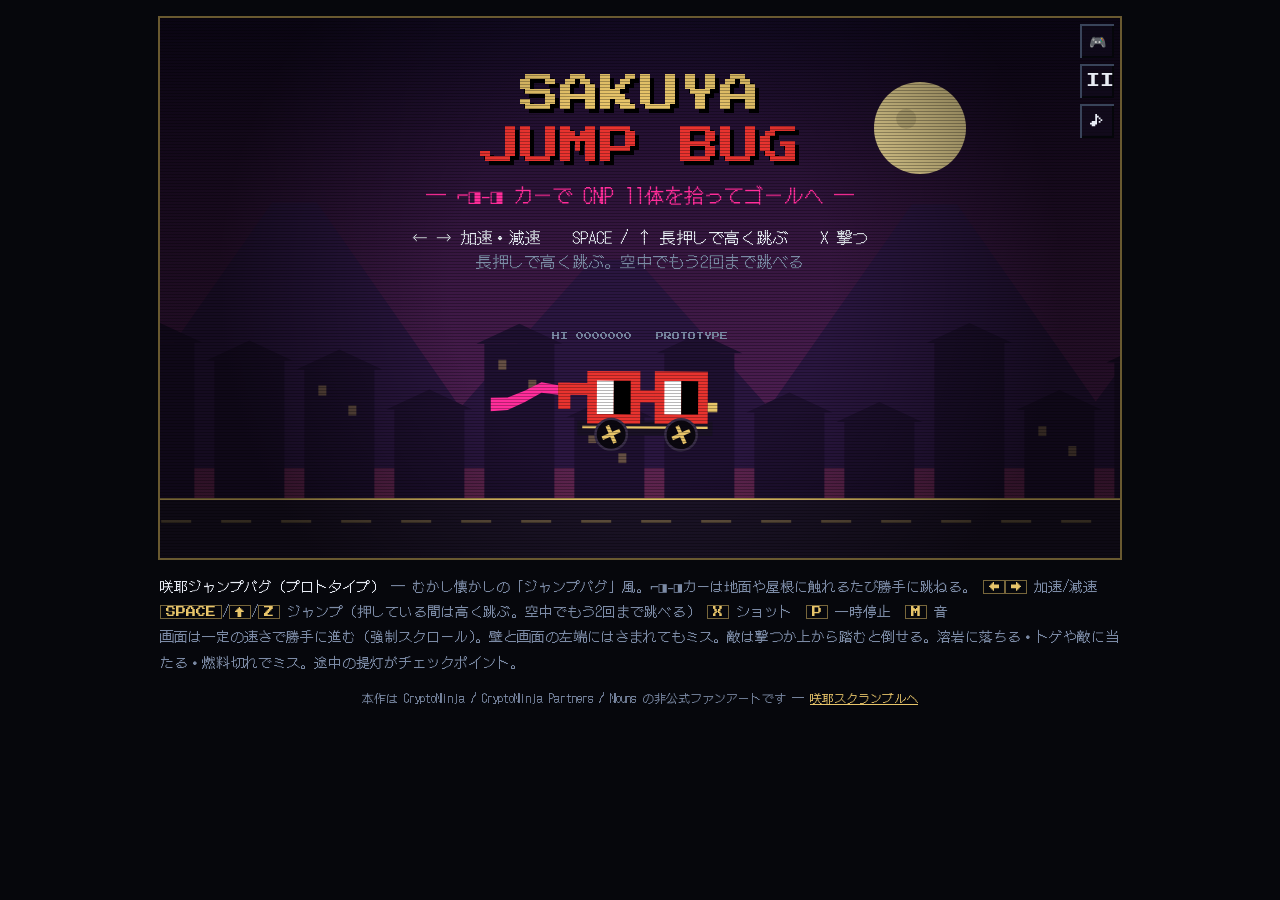
==== commit 8a44127f: "空中でジャンプを押すと連続ジャンプできるようにする(着地まで2回) 空中で押すとその場でもう一度跳ぶ。回数は AIR_JUMPS(既定2)、強さは PHYS.airJump。使い切ってから押したときは" ====
--- a/jumpbug/index.html
+++ b/jumpbug/index.html
@@ -251,7 +251,7 @@
 
   <div class="info">
     <b>咲耶ジャンプバグ（プロトタイプ）</b> ─ むかし懐かしの「ジャンプバグ」風。⌐◨-◨カーは地面や屋根に触れるたび勝手に跳ねる。
-    <kbd>←</kbd><kbd>→</kbd> 加速/減速　<kbd>SPACE</kbd>/<kbd>↑</kbd>/<kbd>Z</kbd> ジャンプ（押している間は高く跳ぶ）　<kbd>X</kbd> ショット　<kbd>P</kbd> 一時停止　<kbd>M</kbd> 音<br>
+    <kbd>←</kbd><kbd>→</kbd> 加速/減速　<kbd>SPACE</kbd>/<kbd>↑</kbd>/<kbd>Z</kbd> ジャンプ（押している間は高く跳ぶ。空中でもう2回まで跳べる）　<kbd>X</kbd> ショット　<kbd>P</kbd> 一時停止　<kbd>M</kbd> 音<br>
     画面は一定の速さで勝手に進む（強制スクロール）。壁と画面の左端にはさまれてもミス。敵は撃つか上から踏むと倒せる。溶岩に落ちる・トゲや敵に当たる・燃料切れでミス。途中の提灯がチェックポイント。
   </div>
   <footer>
@@ -311,8 +311,10 @@
       bounceHigh: 10.5,
       maxFall: 11,
       maxSpeed: 5.4,
-      accel: 0.22
+      accel: 0.22,
+      airJump: 8.5        // 空中ジャンプの初速。短押しで約110px、長押しで約150px上がる
     };
+    const AIR_JUMPS = 2;  // 着地するまでに空中で跳べる回数(連続ジャンプ)
     const GROUND_Y = 480;           // 地面の上端
     const CAR_W = 50, CAR_H = 30;   // 当たり判定。見た目の尾翼(⌐)は判定外にはみ出させて易しくする
     const FUEL_DRAIN = 0.028;       // 満タン(100)で約60秒
@@ -729,7 +731,7 @@
 
     function makeCar(x, y) {
       return { x, y, vx: 0, vy: 0, facing: 1, squash: 0, wheel: 0, inv: 0, fireCd: 0, lastLand: 0,
-               jumpPrev: false, wantJump: false, jumpHold: 0 };
+               jumpPrev: false, wantJump: false, jumpHold: 0, airJumps: 0 };
     }
 
     function spawnEnemies() {
@@ -861,7 +863,8 @@
       // 伸びる」だけだったので、落ちている最中に押して着地前に離すと、次の跳ねが
       // わずかに高くなるだけで「ジャンプしない」ように見えた
       //  - 跳ねた直後(上昇の出だし)に押した → その場で大ジャンプに切り替える
-      //  - それ以外(落下中など)に押した → 次の着地で大ジャンプする(予約)
+      //  - 空中で押した → その場でもう一度跳ぶ(連続ジャンプ。着地までに AIR_JUMPS 回まで)
+      //  - 空中ジャンプを使い切ってから押した → 次の着地で大ジャンプする(予約)
       //  - 短く押しただけでも JUMP_HOLD フレームは長押し扱いにして、しっかり跳ばせる
       const pressed = I.jump && !car.jumpPrev;
       car.jumpPrev = I.jump;
@@ -869,6 +872,10 @@
         if (car.vy < 0 && state.frame - car.lastLand <= 14 && car.jumpHold <= 0) {
           car.vy = -PHYS.bounceHigh;
           startHighJump(car);
+        } else if (car.airJumps < AIR_JUMPS) {
+          car.airJumps++;
+          car.vy = -PHYS.airJump;
+          startAirJump(car);
         } else {
           car.wantJump = true;
         }
@@ -919,6 +926,7 @@
       if (landed) {
         const high = I.jump || car.wantJump;
         car.wantJump = false;
+        car.airJumps = 0;
         car.vy = -(high ? PHYS.bounceHigh : PHYS.bounceLow);
         car.squash = 1;
         car.lastLand = state.frame;
@@ -966,6 +974,19 @@
       // 大ジャンプの合図。タイヤの下からマゼンタの火花を散らす
       for (let i = 0; i < 10; i++) {
         state.particles.push({ x: car.x + 6 + Math.random() * 38, y: car.y + CAR_H, vx: (Math.random() - 0.5) * 3, vy: 1 + Math.random() * 2, life: 20, max: 20, color: i % 2 ? C.magenta : C.gold, size: 3, grav: 0.05 });
+      }
+    }
+
+    // 空中ジャンプ。足元に金の輪を散らし、何段目かが音の高さで分かるようにする
+    function startAirJump(car) {
+      car.jumpHold = JUMP_HOLD;
+      car.squash = 0.6;
+      const f = car.airJumps === 1 ? 520 : 700;
+      SFX.tone({ freq: f, to: f * 1.8, dur: 0.12, type: "square", gain: 0.1 });
+      const cx = car.x + CAR_W / 2, cy = car.y + CAR_H;
+      for (let i = 0; i < 12; i++) {
+        const a = (i / 12) * Math.PI * 2;
+        state.particles.push({ x: cx, y: cy, vx: Math.cos(a) * 2.6, vy: Math.sin(a) * 1.1 + 0.6, life: 18, max: 18, color: C.gold, size: 3, grav: 0 });
       }
     }
 
@@ -1875,8 +1896,8 @@
       ctx.font = C.jfont(16);
       ctx.fillStyle = C.ink;
       const lines = isTouch
-        ? ["左半分を押したまま倒す: 左右で前後／上でジャンプ", "右半分(または JUMP)を長押しで高く跳ぶ　SHOT で撃つ"]
-        : ["← → 加速・減速　　SPACE / ↑ 長押しで高く跳ぶ　　X 撃つ", "敵は撃つか、上から踏んで倒せる"];
+        ? ["左半分を押したまま倒す: 左右で前後／上でジャンプ", "右半分(または JUMP)長押しで高く、空中でもう2回まで跳べる　SHOT で撃つ"]
+        : ["← → 加速・減速　　SPACE / ↑ 長押しで高く跳ぶ　　X 撃つ", "長押しで高く跳ぶ。空中でもう2回まで跳べる"];
       ctx.fillText(lines[0], W / 2, 226);
       ctx.fillStyle = C.dim;
       ctx.fillText(lines[1], W / 2, 250);
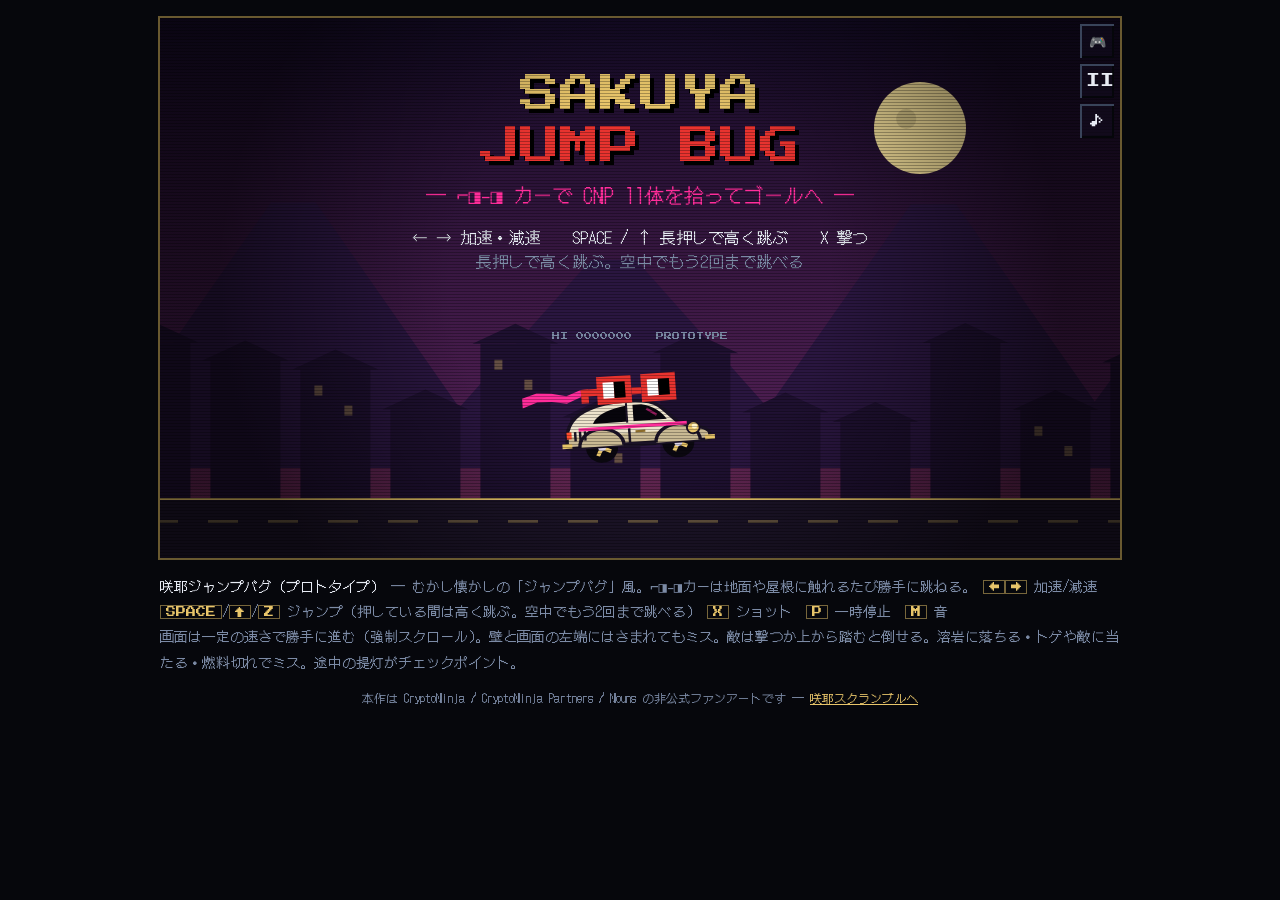
==== commit e5450cec: "⌐◨-◨カーをワーゲンビートルの屋根に⌐◨-◨が乗った姿に描き直す 丸い屋根・後ろへ流れるリア・盛り上がったフェンダー・丸目のヘッドライトの ビートル型の車体に、Nounsの赤ノグルズを屋根にかける。" ====
--- a/jumpbug/index.html
+++ b/jumpbug/index.html
@@ -1223,10 +1223,12 @@
     // ------------------------------------------------------------------
     // 描画
     // ------------------------------------------------------------------
-    // ⌐◨-◨ カー。原点=当たり判定の底辺中央、右向き。
-    //  ◨ ◨ … 2枚のレンズがそのまま車体(キャビン)。左半分が白、右半分が黒の瞳
-    //  -   … ブリッジが車体をつなぐ
-    //  ⌐   … つるが後ろに伸びてリアスポイラーになる。咲耶のマゼンタの鉢巻がなびく
+    // ⌐◨-◨ カー。ワーゲンビートルの屋根に ⌐◨-◨ が乗っている。
+    // 原点=当たり判定の底辺中央、右向き。
+    //  車体 … 丸い屋根・後ろへ流れるリア・盛り上がったフェンダーのビートル型。
+    //         夜の町や洞窟の暗い背景で埋もれないよう、クリーム色の車体に濃い輪郭線。
+    //         (漆黒の車体も試したが、等倍では背景に溶けて車の形が読めなかった)
+    //  ⌐◨-◨ … Nouns の赤ノグルズを屋根にかける。⌐ のつるから鉢巻がなびく
     function drawCar(car, scale = 1, blink = false) {
       const cx = car.x + CAR_W / 2;
       const by = car.y + CAR_H;
@@ -1238,56 +1240,28 @@
       const sq = car.squash;
       ctx.scale(1 + sq * 0.16, 1 - sq * 0.22);
       if (blink) ctx.globalAlpha = 0.35;
-
       const f = state.frame;
-      // 鉢巻(スカーフ)。スポイラーの角から後ろへ流す
+      const BODY = "#EDE3CC";      // クリーム
+      const SHADE = "#C9B993";     // 車体の下半分の影
+      const LINE = "#1A1226";      // 輪郭線
+      const WHEEL_X = [-15, 16];
+
+      // 鉢巻(スカーフ)。屋根の ⌐ のつるの先から後ろへ流す
       ctx.fillStyle = C.magenta;
       ctx.beginPath();
-      ctx.moveTo(-34, -27);
-      for (let i = 1; i <= 4; i++) {
-        ctx.lineTo(-34 - i * 7, -27 + Math.sin(f * 0.3 + i) * 3 + i * 0.8);
-      }
-      for (let i = 4; i >= 1; i--) {
-        ctx.lineTo(-34 - i * 7, -23 + Math.sin(f * 0.3 + i) * 3 + i * 1.2);
-      }
-      ctx.lineTo(-34, -23);
+      ctx.moveTo(-22, -32);
+      for (let i = 1; i <= 4; i++) ctx.lineTo(-22 - i * 6, -32 + Math.sin(f * 0.3 + i) * 2.5 + i * 0.9);
+      for (let i = 4; i >= 1; i--) ctx.lineTo(-22 - i * 6, -29 + Math.sin(f * 0.3 + i) * 2.5 + i * 1.2);
+      ctx.lineTo(-22, -29);
       ctx.closePath();
       ctx.fill();
 
-      // シャシー(下回り)
-      ctx.fillStyle = "#1A1226";
-      ctx.fillRect(-26, -12, 56, 6);
-      ctx.fillStyle = C.gold;
-      ctx.fillRect(-24, -10, 52, 1);
-
-      // ⌐ (スポイラー)
-      ctx.fillStyle = C.nounRed;
-      ctx.fillRect(-34, -28, 14, 5);
-      ctx.fillRect(-34, -28, 5, 11);
-      // - (ブリッジ)
-      ctx.fillRect(-4, -25, 12, 5);
-      // ◨ ◨ (レンズ = キャビン)
-      for (const lx of [-22, 6]) {
-        ctx.fillStyle = C.nounRed;
-        ctx.fillRect(lx, -33, 22, 22);
-        ctx.fillStyle = "#FFFFFF";
-        ctx.fillRect(lx + 4, -29, 7, 14);
-        ctx.fillStyle = "#000000";
-        ctx.fillRect(lx + 11, -29, 7, 14);
-      }
-      // ヘッドライト
-      ctx.fillStyle = C.gold;
-      ctx.fillRect(28, -20, 4, 4);
-
-      // タイヤ
-      for (const wx of [-12, 17]) {
+      // タイヤ(車体より先に描き、上半分をフェンダーで隠す)
+      for (const wx of WHEEL_X) {
         ctx.fillStyle = "#0B0810";
         ctx.beginPath();
         ctx.arc(wx, -6.5, 6.5, 0, Math.PI * 2);
         ctx.fill();
-        ctx.strokeStyle = "#3A2F4A";
-        ctx.lineWidth = 1;
-        ctx.stroke();
         ctx.save();
         ctx.translate(wx, -6.5);
         ctx.rotate(car.wheel);
@@ -1295,6 +1269,109 @@
         ctx.fillRect(-4, -0.8, 8, 1.6);
         ctx.fillRect(-0.8, -4, 1.6, 8);
         ctx.restore();
+        ctx.fillStyle = "#D9D2E6";
+        ctx.beginPath();
+        ctx.arc(wx, -6.5, 1.6, 0, Math.PI * 2);
+        ctx.fill();
+      }
+
+      // 車体。丸い屋根から後ろへなだらかに落ち、前は短いボンネット
+      ctx.beginPath();
+      ctx.moveTo(-29, -7);
+      ctx.lineTo(-29, -10);
+      ctx.bezierCurveTo(-29, -16, -26, -21, -19, -23.5);
+      ctx.bezierCurveTo(-12, -26.5, 4, -27, 9, -23);
+      ctx.bezierCurveTo(12, -20.5, 15, -16.5, 18, -14);
+      ctx.bezierCurveTo(23, -13, 28, -12.5, 29, -10);
+      ctx.lineTo(29, -7);
+      ctx.closePath();
+      ctx.fillStyle = BODY;
+      ctx.fill();
+      ctx.save();
+      ctx.clip();
+      ctx.fillStyle = SHADE;
+      ctx.fillRect(-32, -12, 64, 6);
+      ctx.restore();
+      ctx.strokeStyle = LINE;
+      ctx.lineWidth = 1.4;
+      ctx.lineJoin = "round";
+      ctx.stroke();
+
+      // フェンダー。タイヤの上に丸く盛り上げる(ビートルの顔)
+      for (const wx of WHEEL_X) {
+        ctx.beginPath();
+        ctx.ellipse(wx, -7, 9, 7.5, 0, Math.PI, 0);
+        ctx.closePath();
+        ctx.fillStyle = SHADE;
+        ctx.fill();
+        ctx.beginPath();
+        ctx.ellipse(wx, -7, 9, 7.5, 0, Math.PI, 0);
+        ctx.strokeStyle = LINE;
+        ctx.stroke();
+      }
+      // ステップ(フェンダーの間の踏み板)
+      ctx.fillStyle = LINE;
+      ctx.fillRect(-6, -8, 13, 2);
+
+      // 窓。屋根の丸みに沿った1枚ガラスを、センターピラーで2つに割る
+      ctx.beginPath();
+      ctx.moveTo(-18, -17);
+      ctx.bezierCurveTo(-16, -22, -6, -24.5, 2, -24);
+      ctx.bezierCurveTo(7, -23, 10, -20, 12, -17);
+      ctx.closePath();
+      ctx.fillStyle = "#07050C";
+      ctx.fill();
+      ctx.fillStyle = BODY;
+      ctx.fillRect(-4, -25, 2.5, 8.5);
+      ctx.fillStyle = LINE;
+      ctx.fillRect(-4.5, -25, 0.8, 8.5);
+      // ガラスの映り込み
+      ctx.strokeStyle = "rgba(255,45,155,0.55)";
+      ctx.lineWidth = 1;
+      ctx.beginPath();
+      ctx.moveTo(4, -22); ctx.lineTo(8, -19);
+      ctx.stroke();
+
+      // 金のライン(ベルトライン)とドア
+      ctx.fillStyle = C.magenta;
+      ctx.fillRect(-24, -15.5, 44, 1.5);    // 咲耶のマゼンタのライン
+      ctx.fillStyle = "#8A6A2A";
+      ctx.fillRect(-1, -13, 4, 1);          // ドアノブ
+      ctx.fillStyle = LINE;
+      ctx.fillRect(-4, -14, 1, 7);          // ドアの合わせ目
+      // リアのエンジンルーバー
+      for (let i = 0; i < 3; i++) ctx.fillRect(-26 + i * 2, -14, 1, 4);
+
+      // 丸目のヘッドライトとテールランプ、金のバンパー
+      ctx.fillStyle = C.gold;
+      ctx.beginPath();
+      ctx.arc(22.5, -12.5, 2.6, 0, Math.PI * 2);
+      ctx.fill();
+      ctx.strokeStyle = LINE;
+      ctx.lineWidth = 0.8;
+      ctx.stroke();
+      ctx.fillStyle = "#FFF4C8";
+      ctx.beginPath();
+      ctx.arc(23, -13, 1.1, 0, Math.PI * 2);
+      ctx.fill();
+      ctx.fillStyle = C.danger;
+      ctx.fillRect(-29, -14, 2, 3);
+      ctx.fillStyle = C.gold;
+      ctx.fillRect(27, -9, 4, 2);
+      ctx.fillRect(-31, -9, 4, 2);
+
+      // ⌐◨-◨ を屋根にかける
+      ctx.fillStyle = C.nounRed;
+      ctx.fillRect(-22, -32, 7, 3);          // ⌐ のつる
+      ctx.fillRect(-22, -32, 3, 6);          // ⌐ の先の折れ
+      ctx.fillRect(-1.5, -31.5, 4, 3);       // - のブリッジ
+      for (const lx of [-15.5, 2.5]) {       // ◨ ◨
+        ctx.fillStyle = C.nounRed;
+        ctx.fillRect(lx, -37, 14, 12);
+        ctx.fillStyle = "#FFFFFF";
+        ctx.fillRect(lx + 2.5, -34.5, 4.5, 7);
+        ctx.fillStyle = "#000000";
+        ctx.fillRect(lx + 7, -34.5, 4.5, 7);
       }
       ctx.restore();
     }
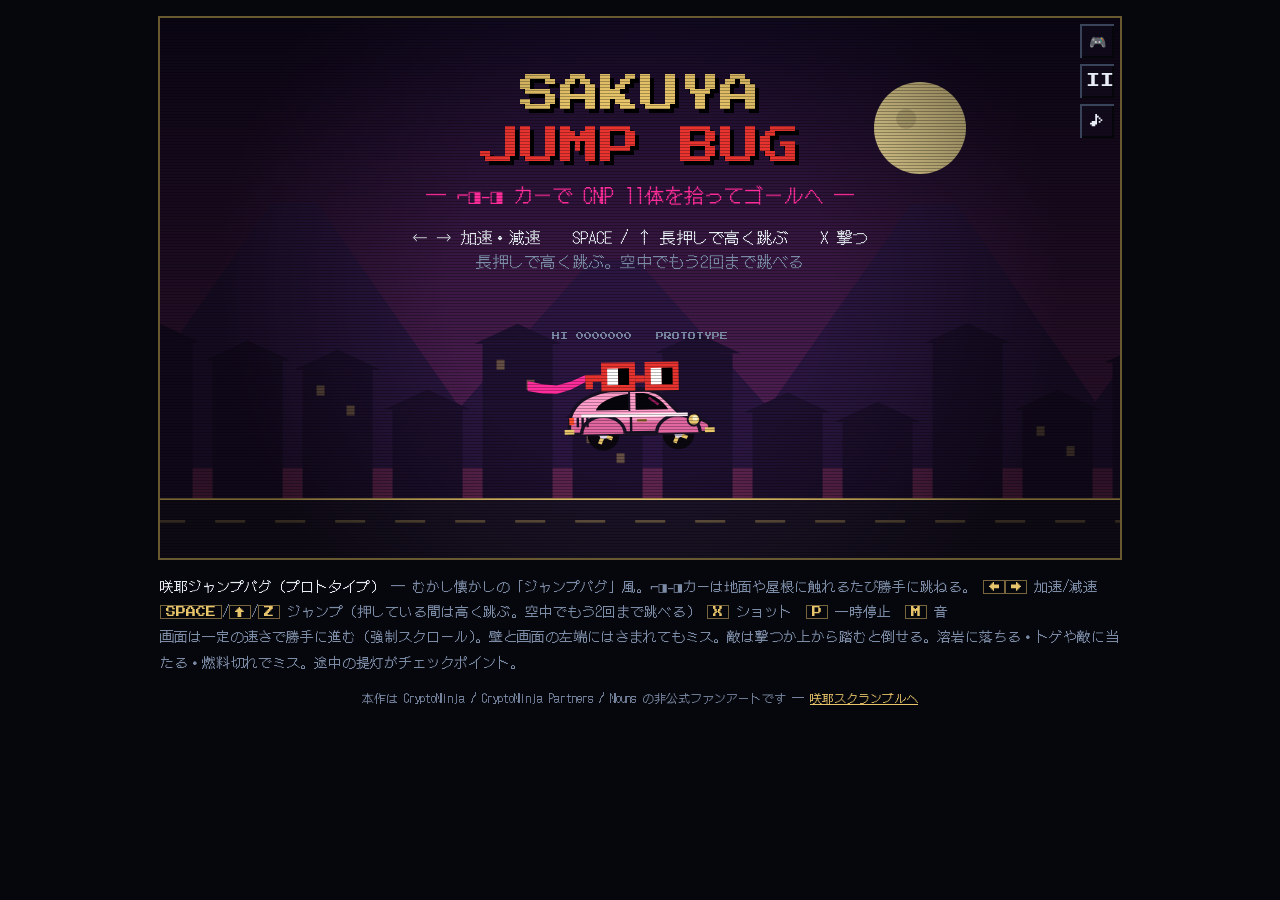
==== commit d5ec4d67: "⌐◨-◨カーの車体をピンクにする 車体の横のラインはピンクに溶けるマゼンタから白へ替え、屋根と赤いレンズの 境目に濃い線を入れて、ピンクと赤が混ざって見えないようにする。  Co-Authored-B" ====
--- a/jumpbug/index.html
+++ b/jumpbug/index.html
@@ -1226,7 +1226,7 @@
     // ⌐◨-◨ カー。ワーゲンビートルの屋根に ⌐◨-◨ が乗っている。
     // 原点=当たり判定の底辺中央、右向き。
     //  車体 … 丸い屋根・後ろへ流れるリア・盛り上がったフェンダーのビートル型。
-    //         夜の町や洞窟の暗い背景で埋もれないよう、クリーム色の車体に濃い輪郭線。
+    //         夜の町や洞窟の暗い背景で埋もれないよう、明るいピンクの車体に濃い輪郭線。
     //         (漆黒の車体も試したが、等倍では背景に溶けて車の形が読めなかった)
     //  ⌐◨-◨ … Nouns の赤ノグルズを屋根にかける。⌐ のつるから鉢巻がなびく
     function drawCar(car, scale = 1, blink = false) {
@@ -1241,8 +1241,8 @@
       ctx.scale(1 + sq * 0.16, 1 - sq * 0.22);
       if (blink) ctx.globalAlpha = 0.35;
       const f = state.frame;
-      const BODY = "#EDE3CC";      // クリーム
-      const SHADE = "#C9B993";     // 車体の下半分の影
+      const BODY = "#FF9CC9";      // ピンク
+      const SHADE = "#E0679F";     // 車体の下半分の影
       const LINE = "#1A1226";      // 輪郭線
       const WHEEL_X = [-15, 16];
 
@@ -1333,8 +1333,8 @@
       ctx.stroke();
 
       // 金のライン(ベルトライン)とドア
-      ctx.fillStyle = C.magenta;
-      ctx.fillRect(-24, -15.5, 44, 1.5);    // 咲耶のマゼンタのライン
+      ctx.fillStyle = "#FFF1F7";
+      ctx.fillRect(-24, -15.5, 44, 1.5);    // 白のライン(ピンクの車体にマゼンタは溶けるため)
       ctx.fillStyle = "#8A6A2A";
       ctx.fillRect(-1, -13, 4, 1);          // ドアノブ
       ctx.fillStyle = LINE;
@@ -1365,6 +1365,8 @@
       ctx.fillRect(-22, -32, 7, 3);          // ⌐ のつる
       ctx.fillRect(-22, -32, 3, 6);          // ⌐ の先の折れ
       ctx.fillRect(-1.5, -31.5, 4, 3);       // - のブリッジ
+      ctx.fillStyle = LINE;                  // ピンクの屋根と赤のレンズの境目
+      ctx.fillRect(-16, -25.5, 33, 1);
       for (const lx of [-15.5, 2.5]) {       // ◨ ◨
         ctx.fillStyle = C.nounRed;
         ctx.fillRect(lx, -37, 14, 12);
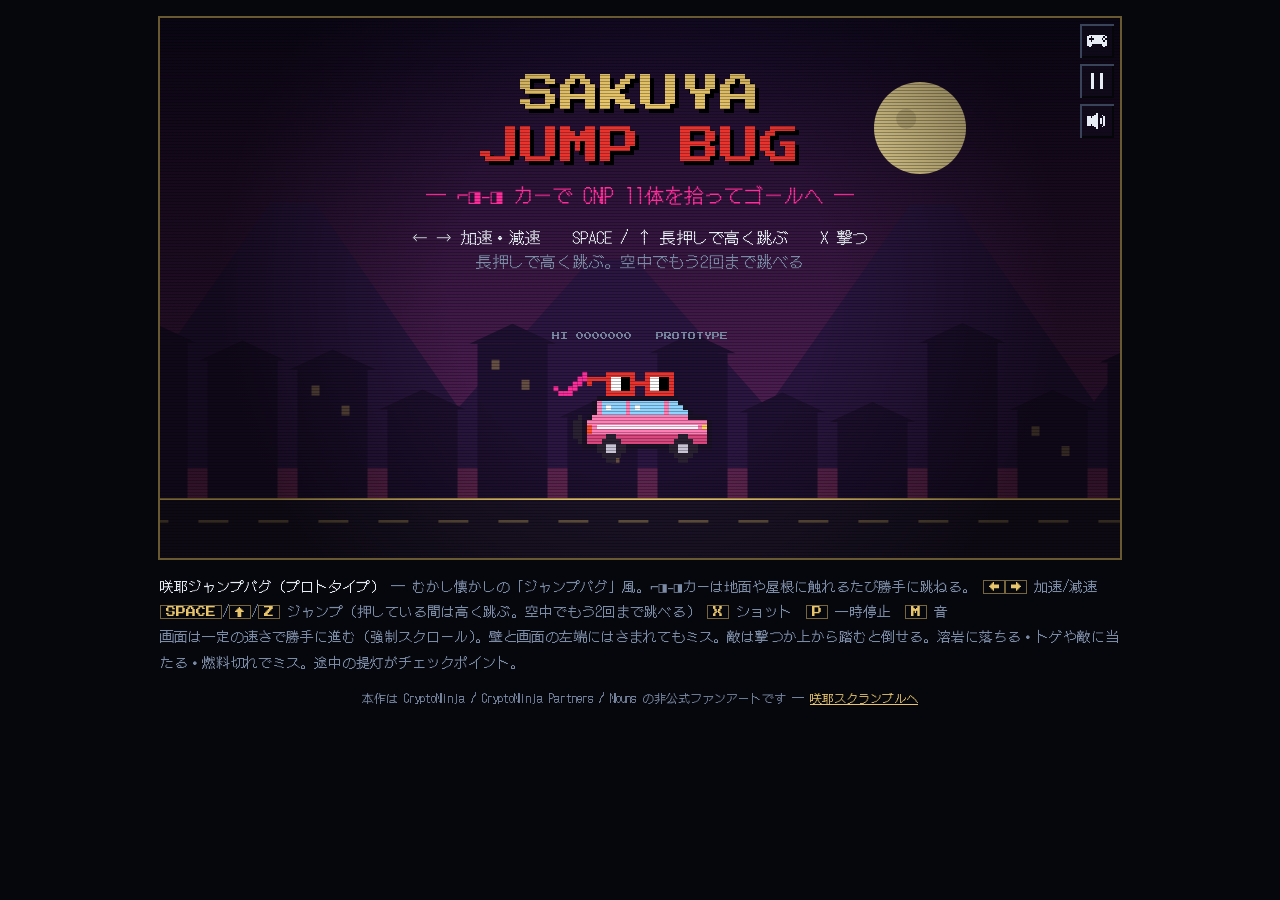
==== commit 57cb6d9d: "⌐◨-◨カーを🚙型のドット絵にし、ボタンをドット絵アイコンでそろえる - 車は30×19ドットのピンクの四駆(背面にスペアタイヤ)。屋根に⌐◨-◨を乗せ、   タイヤは2コマで回す。ドット絵なので回転" ====
--- a/jumpbug/index.html
+++ b/jumpbug/index.html
@@ -91,11 +91,16 @@
       cursor: pointer;
       touch-action: none;
     }
-    .sys button { width: 34px; height: 34px; font-size: 14px; }
+    .sys button { width: 34px; height: 34px; }
+    /* ボタンの中身はすべてドット絵のアイコン(ICONS)。文字は使わない */
+    .sys button, .pad button { display: grid; place-items: center; padding: 0; }
+    .sys button svg { width: 20px; height: 20px; }
+    .pad button svg { width: 52%; height: 52%; }
+    svg.icon { display: block; shape-rendering: crispEdges; fill: currentColor; }
     .sys button:active, .sys button.on, .pad button.on { box-shadow: var(--bevel-down); background: rgba(255, 45, 155, 0.35); }
 
     /* タッチ操作。タッチ端末でだけ出す(body.touch)。
-       左手=◀▶、右手=ショット/ジャンプ。本家と同じく半透明で下の地形を透かす */
+       左手=バーチャルスティック、右手=ショット/ジャンプ。半透明で下の地形を透かす */
     .pad { display: none; }
     body.touch .pad {
       position: absolute;
@@ -106,17 +111,12 @@
       gap: 10px;
     }
     .pad.right { right: 8px; align-items: flex-end; }
+    /* SHOT と JUMP は同じ大きさにそろえる */
     .pad button {
-      width: clamp(44px, 15vh, 72px);
-      height: clamp(44px, 15vh, 72px);
-      font-size: clamp(14px, 2.6vw, 20px);
-    }
-    .pad button.jump {
-      width: clamp(54px, 19vh, 88px);
-      height: clamp(54px, 19vh, 88px);
-      color: var(--magenta);
-      font-size: clamp(11px, 1.9vw, 14px);
-    }
+      width: clamp(52px, 17vh, 76px);
+      height: clamp(52px, 17vh, 76px);
+    }
+    .pad button.jump { color: var(--magenta); }
     .pad button.fire { color: var(--gold); }
 
     /* スマホ横持ちでは余白を捨てて画面いっぱいに使う */
@@ -234,17 +234,17 @@
   <div class="wrap" id="wrap">
     <canvas id="game" width="960" height="540" aria-label="咲耶ジャンプバグ ゲーム画面"></canvas>
     <div class="sys">
-      <button id="btnPad" type="button" aria-label="タッチ操作ボタンの表示切り替え">🎮</button>
-      <button id="btnPause" type="button" aria-label="一時停止">II</button>
-      <button id="btnMute" type="button" aria-label="音のオン/オフ">♪</button>
+      <button id="btnPad" type="button" aria-label="タッチ操作ボタンの表示切り替え" data-icon="pad"></button>
+      <button id="btnPause" type="button" aria-label="一時停止" data-icon="pause"></button>
+      <button id="btnMute" type="button" aria-label="音のオン/オフ" data-icon="sound"></button>
     </div>
     <!-- バーチャルスティック(姉妹作「咲耶Nounラリー」と同じ浮動式)。
          左半分のどこでも、触れた場所に出る -->
     <div id="joyhint" aria-hidden="true"></div>
     <div id="joyhintcap" aria-hidden="true">左半分のどこでも押したまま倒す</div>
     <div class="pad right">
-      <button type="button" class="fire" data-key="fire" aria-label="ショット">SHOT</button>
-      <button type="button" class="jump" data-key="jump" aria-label="ジャンプ">JUMP</button>
+      <button type="button" class="fire" data-key="fire" aria-label="ショット" data-icon="shot"></button>
+      <button type="button" class="jump" data-key="jump" aria-label="ジャンプ" data-icon="jump"></button>
     </div>
     <button id="btnShare" class="share" type="button" hidden>𝕏 でシェア</button>
   </div>
@@ -267,6 +267,39 @@
     // タッチ端末の判定。埋め込み表示(iframe)やブラウザによっては maxTouchPoints が
     // 0 のまま返ることがあるので、メディアクエリと「実際に触れたか」でも拾う。
     // それでも出ないときのために、右上の🎮で手動でも出し入れできる
+    // ボタンのアイコン。11×11 ドットの絵を SVG の矩形で描く(# = 塗り)。
+    // 絵文字は端末ごとに絵柄と大きさが変わるので使わない
+    const ICONS = {
+      jump: [".....#.....", "....###....", "...#####...", "..#######..", ".#########.", "....###....",
+             "....###....", "....###....", "....###....", "...........", "..#######.."],
+      shot: ["...........", "...........", "......##...", "......###..", "#.##.#####.", "#.##.######",
+             "#.##.#####.", "......###..", "......##...", "...........", "..........."],
+      pause: ["...........", "..##...##..", "..##...##..", "..##...##..", "..##...##..", "..##...##..",
+              "..##...##..", "..##...##..", "..##...##..", "..##...##..", "..........."],
+      play: ["...........", "..#........", "..##.......", "..###......", "..####.....", "..#####....",
+             "..####.....", "..###......", "..##.......", "..#........", "..........."],
+      sound: ["...........", ".....#.....", "....##..#..", "##.###...#.", "######.#.#.", "######.#.#.",
+              "######.#.#.", "##.###...#.", "....##..#..", ".....#.....", "..........."],
+      mute: ["...........", ".....#.....", "....##.....", "##.###.#..#", "######..##.", "######..##.",
+             "######.#..#", "##.###.....", "....##.....", ".....#.....", "..........."],
+      pad: ["...........", "...........", ".#########.", "##.######.#", "#...####.#.", "##.######.#",
+            "###########", "###.....###", ".#.......#.", "...........", "..........."]
+    };
+    function iconSvg(name) {
+      const rows = ICONS[name];
+      let rects = "";
+      rows.forEach((row, y) => {
+        for (let x = 0; x < row.length; x++) if (row[x] === "#") rects += `<rect x="${x}" y="${y}" width="1" height="1"/>`;
+      });
+      return `<svg class="icon" viewBox="0 0 11 11" aria-hidden="true">${rects}</svg>`;
+    }
+    function setIcon(btn, name) {
+      if (btn.dataset.icon === name && btn.firstElementChild) return;
+      btn.dataset.icon = name;
+      btn.innerHTML = iconSvg(name);
+    }
+    document.querySelectorAll("button[data-icon]").forEach((b) => { b.innerHTML = iconSvg(b.dataset.icon); });
+
     const mq = (q) => window.matchMedia && window.matchMedia(q).matches;
     let isTouch = "ontouchstart" in window || navigator.maxTouchPoints > 0 || mq("(pointer: coarse)") || mq("(hover: none)");
     function setTouchMode(on) {
@@ -1223,158 +1256,98 @@
     // ------------------------------------------------------------------
     // 描画
     // ------------------------------------------------------------------
-    // ⌐◨-◨ カー。ワーゲンビートルの屋根に ⌐◨-◨ が乗っている。
-    // 原点=当たり判定の底辺中央、右向き。
-    //  車体 … 丸い屋根・後ろへ流れるリア・盛り上がったフェンダーのビートル型。
-    //         夜の町や洞窟の暗い背景で埋もれないよう、明るいピンクの車体に濃い輪郭線。
-    //         (漆黒の車体も試したが、等倍では背景に溶けて車の形が読めなかった)
-    //  ⌐◨-◨ … Nouns の赤ノグルズを屋根にかける。⌐ のつるから鉢巻がなびく
+    // ⌐◨-◨ カー。🚙 のような箱型の四駆をドット絵で描き、屋根に ⌐◨-◨ を乗せる。
+    // なめらかな曲線でなく 30×19 ドットの絵を2倍で並べ、レトロゲームの見た目にする。
+    // 1文字=1ドット。色は CAR_COLORS。タイヤは回転の2コマを別に描いて重ねる
+    const CAR_SPRITE = [
+      "........RRRRRR..RRRRRR........",
+      "....RRRRROOBBR..ROOBBR........",
+      "....R...ROOBBRRRROOBBR........",
+      "........ROOBBR..ROOBBR........",
+      "........RRRRRR..RRRRRR........",
+      "......KKKKKKKKKKKKKKKKK.......",
+      ".....KPWWWWWPWWWWWWWPWWK......",
+      ".....KPWwWWWPWwWWWWWPWWWK.....",
+      ".....KPWWWWWPWWWWWWWPWWWWK....",
+      "..T.KPPPPPPPPPPPPPPPPPPPPKKKK.",
+      ".TTKPPPPPPPPPPPPPPPPPPPPPPPPPK",
+      ".TTKrPSSSSSSSSSSSSSSSSSSSSSPYK",
+      ".TTKrPPPPPPPPPPPPPPPPPPPPPPPPK",
+      ".TTKpppppppppppppppppppppppppK",
+      "..TKpppppppppppppppppppppppppK",
+      "...KKKKKKKKKKKKKKKKKKKKKKKKKKK",
+      "..............................",
+      "..............................",
+      ".............................."
+    ];
+    const CAR_COLORS = {
+      K: "#1A1226",   // 輪郭
+      P: "#FF7EB6",   // ピンクの車体
+      p: "#D9477F",   // 車体の影(下半分)
+      W: "#8FD3FF",   // 窓
+      w: "#FFFFFF",   // 窓の映り込み
+      S: "#FFF1F7",   // 白のライン
+      R: "#E8332F",   // ノグルズの赤
+      O: "#FFFFFF",   // レンズの白
+      B: "#000000",   // レンズの黒(瞳)
+      Y: "#FFD54A",   // ヘッドライト
+      r: "#FF4D2E",   // テールランプ
+      T: "#2A2233",   // タイヤ(背面のスペアタイヤも)
+      H: "#C9C3D6"    // ホイール
+    };
+    // タイヤ6×6ドット。ホイールの位置を2コマで入れ替えて回って見せる
+    const WHEEL_FRAMES = [
+      ["..TT..", ".TTTT.", "TTHHTT", "TTHHTT", ".TTTT.", "..TT.."],
+      ["..TT..", ".THTT.", "TTTTHT", "THTTTT", ".TTHT.", "..TT.."]
+    ];
+    const WHEEL_COLS = [6, 21];   // タイヤの左端の列
+    const CAR_PX = 2;             // 1ドットの大きさ
+    const carSprites = [];
+    function carSprite(frame) {
+      if (carSprites[frame]) return carSprites[frame];
+      const c = document.createElement("canvas");
+      c.width = CAR_SPRITE[0].length;
+      c.height = CAR_SPRITE.length;
+      const g = c.getContext("2d");
+      const dot = (x, y, ch) => {
+        const col = CAR_COLORS[ch];
+        if (!col) return;
+        g.fillStyle = col;
+        g.fillRect(x, y, 1, 1);
+      };
+      CAR_SPRITE.forEach((row, y) => { for (let x = 0; x < row.length; x++) dot(x, y, row[x]); });
+      for (const wc of WHEEL_COLS) {
+        WHEEL_FRAMES[frame].forEach((row, y) => { for (let x = 0; x < row.length; x++) dot(wc + x, 13 + y, row[x]); });
+      }
+      carSprites[frame] = c;
+      return c;
+    }
+
+    // 原点=当たり判定の底辺中央、右向き
     function drawCar(car, scale = 1, blink = false) {
       const cx = car.x + CAR_W / 2;
       const by = car.y + CAR_H;
+      const sw = CAR_SPRITE[0].length * CAR_PX, sh = CAR_SPRITE.length * CAR_PX;
       ctx.save();
       ctx.translate(Math.round(cx), Math.round(by));
       ctx.scale(scale * car.facing, scale);
-      const tilt = Math.max(-0.2, Math.min(0.2, car.vy * 0.025));
-      ctx.rotate(tilt * (car.vy < 0 ? 1 : 0.6));
+      // ドット絵なので回転はさせず、着地のつぶれだけ残す
       const sq = car.squash;
-      ctx.scale(1 + sq * 0.16, 1 - sq * 0.22);
+      ctx.scale(1 + sq * 0.12, 1 - sq * 0.16);
       if (blink) ctx.globalAlpha = 0.35;
+      ctx.imageSmoothingEnabled = false;
+
+      // 鉢巻。⌐ のつるの先(4列目・1行目)から後ろへ、2px角のドットでなびかせる
       const f = state.frame;
-      const BODY = "#FF9CC9";      // ピンク
-      const SHADE = "#E0679F";     // 車体の下半分の影
-      const LINE = "#1A1226";      // 輪郭線
-      const WHEEL_X = [-15, 16];
-
-      // 鉢巻(スカーフ)。屋根の ⌐ のつるの先から後ろへ流す
+      const ax = (4 - CAR_SPRITE[0].length / 2) * CAR_PX, ay = -sh + 1 * CAR_PX;
       ctx.fillStyle = C.magenta;
-      ctx.beginPath();
-      ctx.moveTo(-22, -32);
-      for (let i = 1; i <= 4; i++) ctx.lineTo(-22 - i * 6, -32 + Math.sin(f * 0.3 + i) * 2.5 + i * 0.9);
-      for (let i = 4; i >= 1; i--) ctx.lineTo(-22 - i * 6, -29 + Math.sin(f * 0.3 + i) * 2.5 + i * 1.2);
-      ctx.lineTo(-22, -29);
-      ctx.closePath();
-      ctx.fill();
-
-      // タイヤ(車体より先に描き、上半分をフェンダーで隠す)
-      for (const wx of WHEEL_X) {
-        ctx.fillStyle = "#0B0810";
-        ctx.beginPath();
-        ctx.arc(wx, -6.5, 6.5, 0, Math.PI * 2);
-        ctx.fill();
-        ctx.save();
-        ctx.translate(wx, -6.5);
-        ctx.rotate(car.wheel);
-        ctx.fillStyle = C.gold;
-        ctx.fillRect(-4, -0.8, 8, 1.6);
-        ctx.fillRect(-0.8, -4, 1.6, 8);
-        ctx.restore();
-        ctx.fillStyle = "#D9D2E6";
-        ctx.beginPath();
-        ctx.arc(wx, -6.5, 1.6, 0, Math.PI * 2);
-        ctx.fill();
-      }
-
-      // 車体。丸い屋根から後ろへなだらかに落ち、前は短いボンネット
-      ctx.beginPath();
-      ctx.moveTo(-29, -7);
-      ctx.lineTo(-29, -10);
-      ctx.bezierCurveTo(-29, -16, -26, -21, -19, -23.5);
-      ctx.bezierCurveTo(-12, -26.5, 4, -27, 9, -23);
-      ctx.bezierCurveTo(12, -20.5, 15, -16.5, 18, -14);
-      ctx.bezierCurveTo(23, -13, 28, -12.5, 29, -10);
-      ctx.lineTo(29, -7);
-      ctx.closePath();
-      ctx.fillStyle = BODY;
-      ctx.fill();
-      ctx.save();
-      ctx.clip();
-      ctx.fillStyle = SHADE;
-      ctx.fillRect(-32, -12, 64, 6);
-      ctx.restore();
-      ctx.strokeStyle = LINE;
-      ctx.lineWidth = 1.4;
-      ctx.lineJoin = "round";
-      ctx.stroke();
-
-      // フェンダー。タイヤの上に丸く盛り上げる(ビートルの顔)
-      for (const wx of WHEEL_X) {
-        ctx.beginPath();
-        ctx.ellipse(wx, -7, 9, 7.5, 0, Math.PI, 0);
-        ctx.closePath();
-        ctx.fillStyle = SHADE;
-        ctx.fill();
-        ctx.beginPath();
-        ctx.ellipse(wx, -7, 9, 7.5, 0, Math.PI, 0);
-        ctx.strokeStyle = LINE;
-        ctx.stroke();
-      }
-      // ステップ(フェンダーの間の踏み板)
-      ctx.fillStyle = LINE;
-      ctx.fillRect(-6, -8, 13, 2);
-
-      // 窓。屋根の丸みに沿った1枚ガラスを、センターピラーで2つに割る
-      ctx.beginPath();
-      ctx.moveTo(-18, -17);
-      ctx.bezierCurveTo(-16, -22, -6, -24.5, 2, -24);
-      ctx.bezierCurveTo(7, -23, 10, -20, 12, -17);
-      ctx.closePath();
-      ctx.fillStyle = "#07050C";
-      ctx.fill();
-      ctx.fillStyle = BODY;
-      ctx.fillRect(-4, -25, 2.5, 8.5);
-      ctx.fillStyle = LINE;
-      ctx.fillRect(-4.5, -25, 0.8, 8.5);
-      // ガラスの映り込み
-      ctx.strokeStyle = "rgba(255,45,155,0.55)";
-      ctx.lineWidth = 1;
-      ctx.beginPath();
-      ctx.moveTo(4, -22); ctx.lineTo(8, -19);
-      ctx.stroke();
-
-      // 金のライン(ベルトライン)とドア
-      ctx.fillStyle = "#FFF1F7";
-      ctx.fillRect(-24, -15.5, 44, 1.5);    // 白のライン(ピンクの車体にマゼンタは溶けるため)
-      ctx.fillStyle = "#8A6A2A";
-      ctx.fillRect(-1, -13, 4, 1);          // ドアノブ
-      ctx.fillStyle = LINE;
-      ctx.fillRect(-4, -14, 1, 7);          // ドアの合わせ目
-      // リアのエンジンルーバー
-      for (let i = 0; i < 3; i++) ctx.fillRect(-26 + i * 2, -14, 1, 4);
-
-      // 丸目のヘッドライトとテールランプ、金のバンパー
-      ctx.fillStyle = C.gold;
-      ctx.beginPath();
-      ctx.arc(22.5, -12.5, 2.6, 0, Math.PI * 2);
-      ctx.fill();
-      ctx.strokeStyle = LINE;
-      ctx.lineWidth = 0.8;
-      ctx.stroke();
-      ctx.fillStyle = "#FFF4C8";
-      ctx.beginPath();
-      ctx.arc(23, -13, 1.1, 0, Math.PI * 2);
-      ctx.fill();
-      ctx.fillStyle = C.danger;
-      ctx.fillRect(-29, -14, 2, 3);
-      ctx.fillStyle = C.gold;
-      ctx.fillRect(27, -9, 4, 2);
-      ctx.fillRect(-31, -9, 4, 2);
-
-      // ⌐◨-◨ を屋根にかける
-      ctx.fillStyle = C.nounRed;
-      ctx.fillRect(-22, -32, 7, 3);          // ⌐ のつる
-      ctx.fillRect(-22, -32, 3, 6);          // ⌐ の先の折れ
-      ctx.fillRect(-1.5, -31.5, 4, 3);       // - のブリッジ
-      ctx.fillStyle = LINE;                  // ピンクの屋根と赤のレンズの境目
-      ctx.fillRect(-16, -25.5, 33, 1);
-      for (const lx of [-15.5, 2.5]) {       // ◨ ◨
-        ctx.fillStyle = C.nounRed;
-        ctx.fillRect(lx, -37, 14, 12);
-        ctx.fillStyle = "#FFFFFF";
-        ctx.fillRect(lx + 2.5, -34.5, 4.5, 7);
-        ctx.fillStyle = "#000000";
-        ctx.fillRect(lx + 7, -34.5, 4.5, 7);
-      }
+      for (let i = 1; i <= 7; i++) {
+        const wy = Math.round(Math.sin(f * 0.3 + i * 0.8) * 1.2 + i * 0.35) * CAR_PX;
+        ctx.fillRect(ax - i * CAR_PX, ay + wy, CAR_PX, CAR_PX * (i < 5 ? 2 : 1));
+      }
+
+      const frame = Math.floor(Math.abs(car.wheel) / 0.9) % 2;
+      ctx.drawImage(carSprite(frame), -sw / 2, -sh, sw, sh);
       ctx.restore();
     }
 
@@ -2161,7 +2134,7 @@
       // その向きへ走り出さないよう、止めるときに入力を捨てる
       if (p) { for (const k in input) input[k] = false; joyEnd(); document.querySelectorAll(".pad button.on").forEach((b) => b.classList.remove("on")); }
       if (p) BGM.stop(); else if (state.phase === "play") BGM.start();
-      pauseBtn.textContent = p ? "▶" : "II";
+      setIcon(pauseBtn, p ? "play" : "pause");
     }
 
     const KEYMAP = {
@@ -2296,7 +2269,7 @@
     function toggleMute() {
       SFX.unlock();
       SFX.setMuted(!SFX.muted);
-      muteBtn.textContent = SFX.muted ? "×" : "♪";
+      setIcon(muteBtn, SFX.muted ? "mute" : "sound");
       muteBtn.setAttribute("aria-label", SFX.muted ? "音をオン" : "音をオフ");
     }
     muteBtn.addEventListener("click", (e) => { e.stopPropagation(); toggleMute(); });
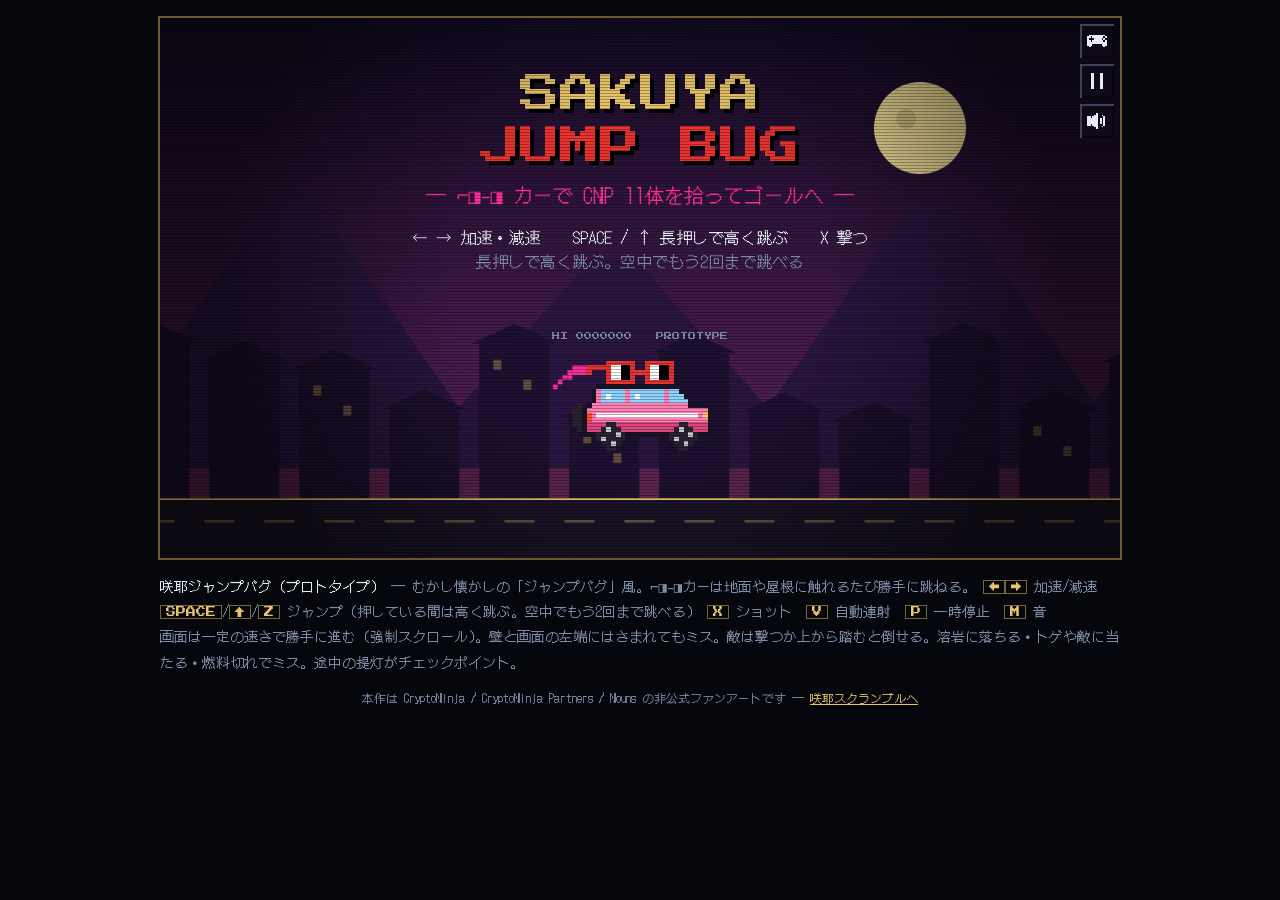
==== commit 42209e5a: "咲耶スクランブルと同じ自動連射モードを付ける スマホでは最初からオン(PCはオフ)にして、ジャンプに集中できるようにする。 SHOTの左に長押し(600ms)で切り替えるボタンを置き、押している間は琥" ====
--- a/jumpbug/index.html
+++ b/jumpbug/index.html
@@ -117,6 +117,28 @@
       height: clamp(52px, 17vh, 76px);
     }
     .pad button.jump { color: var(--magenta); }
+    .pad.right { align-items: center; }
+    /* 自動連射の切り替え(咲耶スクランブルと同じ長押しトグル)。
+       SHOT の隣にあるので、かすめただけで切り替わらないよう長押しにする。
+       押している間は琥珀が下から満ち、満ちてから離すと切り替わる */
+    .pad button.auto {
+      width: 44px;
+      height: 44px;
+      color: var(--gold);
+      opacity: 0.55;
+    }
+    .pad button.auto.on { opacity: 1; box-shadow: var(--bevel-up), 0 0 0 2px var(--magenta); }
+    .hold-toggle { position: relative; overflow: hidden; }
+    .hold-toggle::after {
+      content: "";
+      position: absolute;
+      left: 0; bottom: 0;
+      width: 100%; height: 0;
+      background: rgba(232, 197, 106, 0.38);
+      pointer-events: none;
+    }
+    .hold-toggle.holding::after { height: 100%; transition: height 600ms linear; }
+    @media (prefers-reduced-motion: reduce) { .hold-toggle.holding::after { transition: none; } }
     .pad button.fire { color: var(--gold); }
 
     /* スマホ横持ちでは余白を捨てて画面いっぱいに使う */
@@ -243,6 +265,7 @@
     <div id="joyhint" aria-hidden="true"></div>
     <div id="joyhintcap" aria-hidden="true">左半分のどこでも押したまま倒す</div>
     <div class="pad right">
+      <button id="btnAuto" type="button" class="auto hold-toggle" aria-label="自動連射:オン(長押しでオフ)" data-icon="auto"></button>
       <button type="button" class="fire" data-key="fire" aria-label="ショット" data-icon="shot"></button>
       <button type="button" class="jump" data-key="jump" aria-label="ジャンプ" data-icon="jump"></button>
     </div>
@@ -251,7 +274,7 @@
 
   <div class="info">
     <b>咲耶ジャンプバグ（プロトタイプ）</b> ─ むかし懐かしの「ジャンプバグ」風。⌐◨-◨カーは地面や屋根に触れるたび勝手に跳ねる。
-    <kbd>←</kbd><kbd>→</kbd> 加速/減速　<kbd>SPACE</kbd>/<kbd>↑</kbd>/<kbd>Z</kbd> ジャンプ（押している間は高く跳ぶ。空中でもう2回まで跳べる）　<kbd>X</kbd> ショット　<kbd>P</kbd> 一時停止　<kbd>M</kbd> 音<br>
+    <kbd>←</kbd><kbd>→</kbd> 加速/減速　<kbd>SPACE</kbd>/<kbd>↑</kbd>/<kbd>Z</kbd> ジャンプ（押している間は高く跳ぶ。空中でもう2回まで跳べる）　<kbd>X</kbd> ショット　<kbd>V</kbd> 自動連射　<kbd>P</kbd> 一時停止　<kbd>M</kbd> 音<br>
     画面は一定の速さで勝手に進む（強制スクロール）。壁と画面の左端にはさまれてもミス。敵は撃つか上から踏むと倒せる。溶岩に落ちる・トゲや敵に当たる・燃料切れでミス。途中の提灯がチェックポイント。
   </div>
   <footer>
@@ -282,6 +305,8 @@
               "######.#.#.", "##.###...#.", "....##..#..", ".....#.....", "..........."],
       mute: ["...........", ".....#.....", "....##.....", "##.###.#..#", "######..##.", "######..##.",
              "######.#..#", "##.###.....", "....##.....", ".....#.....", "..........."],
+      auto: ["...........", "...........", "#...#...#..", "##..##..##.", "###.###.###", "##..##..##.",
+             "#...#...#..", "...........", "...........", "...........", "..........."],
       pad: ["...........", "...........", ".#########.", "##.######.#", "#...####.#.", "##.######.#",
             "###########", "###.....###", ".#.......#.", "...........", "..........."]
     };
@@ -310,8 +335,8 @@
       if (window.__fitWrap) window.__fitWrap();
     }
     setTouchMode(isTouch);
-    window.addEventListener("touchstart", () => { if (!isTouch) setTouchMode(true); }, { passive: true, capture: true });
-    window.addEventListener("pointerdown", (e) => { if (e.pointerType === "touch" && !isTouch) setTouchMode(true); }, { capture: true });
+    window.addEventListener("touchstart", () => { if (!isTouch) { setTouchMode(true); onTouchDetected(); } }, { passive: true, capture: true });
+    window.addEventListener("pointerdown", (e) => { if (e.pointerType === "touch" && !isTouch) { setTouchMode(true); onTouchDetected(); } }, { capture: true });
     const portraitMQ = window.matchMedia("(orientation: portrait)");
 
     // ------------------------------------------------------------------
@@ -656,7 +681,11 @@
         SFX.tone({ freq: high ? 200 : 170, to: high ? 560 : 340, dur: high ? 0.16 : 0.1, type: "triangle", gain: high ? 0.16 : 0.1 });
       },
       bonk() { SFX.tone({ freq: 160, to: 70, dur: 0.1, type: "square", gain: 0.12 }); },
-      shot() { SFX.tone({ freq: 1100, to: 380, dur: 0.07, type: "square", gain: 0.07 }); },
+      // 自動連射は毎秒5発鳴り続けるので、音量を絞ってピッチを散らす(咲耶スクランブルのバルカンと同じ考え)
+      shot(auto) {
+        if (auto) SFX.tone({ freq: 900 + Math.random() * 160, to: 420, dur: 0.05, type: "square", gain: 0.035 });
+        else SFX.tone({ freq: 1100, to: 380, dur: 0.07, type: "square", gain: 0.07 });
+      },
       coin() {
         SFX.tone({ freq: 988, dur: 0.05, gain: 0.08 });
         SFX.tone({ freq: 1319, dur: 0.12, gain: 0.08, delay: 0.05 });
@@ -735,6 +764,7 @@
     try { hiScore = Number(localStorage.getItem("sakuyaJumpBugHi")) || 0; } catch (e) { /* 保存不可の環境でも遊べる */ }
 
     const input = { left: false, right: false, jump: false, fire: false };
+    let autoFire = isTouch;   // 自動連射。スマホは最初からオン(咲耶スクランブルと同じ)
     const state = {
       phase: "title",   // title | play | dying | goal | clear | over
       paused: false,
@@ -986,11 +1016,12 @@
 
       // ショット
       if (car.fireCd > 0) car.fireCd--;
-      if (I.fire && car.fireCd === 0 && state.bullets.length < 3) {
+      // 自動連射がオンなら撃ち続ける。ジャンプに集中できるように
+      if ((I.fire || autoFire) && car.fireCd === 0 && state.bullets.length < 3) {
         const bx = car.facing > 0 ? car.x + CAR_W + 4 : car.x - 12;
         state.bullets.push({ x: bx, y: car.y + 12, vx: car.facing * 11 + car.vx * 0.5, life: 55 });
         car.fireCd = 12;
-        SFX.shot();
+        SFX.shot(!I.fire);
       }
 
       // 燃料
@@ -1767,6 +1798,28 @@
       ctx.textAlign = "left";
     }
 
+    // 短い通知(自動連射の切り替えなど)。ロスターの下に出す
+    function showToast(text) { state.toast = { text, t: 90 }; }
+    function drawToast() {
+      const tt = state.toast;
+      if (!tt) return;
+      tt.t--;
+      if (tt.t <= 0) { state.toast = null; return; }
+      ctx.globalAlpha = Math.min(1, tt.t / 15);
+      ctx.font = C.jfont(16);
+      ctx.textAlign = "center";
+      const w = ctx.measureText(tt.text).width + 28;
+      ctx.fillStyle = "rgba(4,6,12,0.82)";
+      ctx.fillRect(W / 2 - w / 2, 70, w, 28);
+      ctx.strokeStyle = "rgba(232,197,106,0.55)";
+      ctx.lineWidth = 1;
+      ctx.strokeRect(W / 2 - w / 2 + 0.5, 70.5, w - 1, 27);
+      ctx.fillStyle = C.ink;
+      ctx.fillText(tt.text, W / 2, 90);
+      ctx.textAlign = "left";
+      ctx.globalAlpha = 1;
+    }
+
     function drawHud() {
       // スコア
       ctx.font = C.font(12);
@@ -2036,6 +2089,7 @@
       drawWorld();
       ctx.restore();
       drawHud();
+      drawToast();
       if (state.phase === "clear") drawResult("STAGE CLEAR!", C.gold);
       if (state.phase === "over") drawResult("GAME OVER", C.danger);
       if (state.paused) {
@@ -2149,6 +2203,7 @@
       if ((e.code === "Space" || e.code === "Enter") && !e.repeat) startOrRestart();
       if ((e.code === "KeyP" || e.code === "Escape") && !e.repeat) setPaused(!state.paused);
       if (e.code === "KeyM" && !e.repeat) toggleMute();
+      if (e.code === "KeyV" && !e.repeat) toggleAutoFire();
     });
     window.addEventListener("keyup", (e) => {
       const k = KEYMAP[e.code];
@@ -2161,7 +2216,7 @@
     document.addEventListener("visibilitychange", () => { if (document.hidden) setPaused(true); });
 
     // タッチボタン。押している間だけ input を立てる(指がずれても離すまで保持)
-    document.querySelectorAll(".pad button").forEach((btn) => {
+    document.querySelectorAll(".pad button[data-key]").forEach((btn) => {
       const key = btn.dataset.key;
       const on = (e) => {
         e.preventDefault();
@@ -2178,6 +2233,52 @@
       btn.addEventListener("contextmenu", (e) => e.preventDefault());
     });
     // ------------------------------------------------------------------
+    // 自動連射(咲耶スクランブルと同じ)。スマホでは最初からオン、PCはオフ。
+    // ボタンは長押し(600ms)で切り替え。短いタップでは切り替えず、やり方を知らせる。
+    // PC は V キーで切り替え
+    // ------------------------------------------------------------------
+    const HOLD_TOGGLE_MS = 600;
+    const autoBtn = document.getElementById("btnAuto");
+    function updateAutoUI() {
+      autoBtn.classList.toggle("on", autoFire);
+      autoBtn.setAttribute("aria-label", autoFire ? "自動連射:オン(長押しでオフ)" : "自動連射:オフ(長押しでオン)");
+    }
+    // 後からタッチ端末だと分かったときも、スマホと同じく自動連射をオンにする
+    let autoTouched = false;
+    function onTouchDetected() {
+      if (autoTouched || autoFire) return;
+      autoFire = true;
+      updateAutoUI();
+    }
+    function toggleAutoFire() {
+      autoTouched = true;
+      autoFire = !autoFire;
+      updateAutoUI();
+      showToast(autoFire ? "自動連射: オン" : "自動連射: オフ");
+    }
+    (function bindHoldToggle(button, action, onShortTap) {
+      let startedAt = 0;
+      const clear = () => { startedAt = 0; button.classList.remove("holding"); };
+      button.addEventListener("pointerdown", (e) => {
+        e.preventDefault();
+        e.stopPropagation();
+        try { button.setPointerCapture(e.pointerId); } catch (err) { /* 古いブラウザ */ }
+        startedAt = performance.now();
+        button.classList.add("holding");
+      });
+      button.addEventListener("pointerup", (e) => {
+        e.preventDefault();
+        const long = startedAt > 0 && performance.now() - startedAt >= HOLD_TOGGLE_MS;
+        clear();
+        if (long) action(); else onShortTap();
+      });
+      button.addEventListener("pointercancel", clear);
+      button.addEventListener("lostpointercapture", clear);
+      button.addEventListener("contextmenu", (e) => e.preventDefault());
+    })(autoBtn, toggleAutoFire, () => showToast("長押しで自動連射を切り替え"));
+    updateAutoUI();
+
+    // ------------------------------------------------------------------
     // バーチャルスティック(咲耶Nounラリーの浮動式を移植)
     //  - プレイ中、画面の左半分のどこでも、触れた場所にスティックが出る
     //  - 左右に倒すと加速/減速、上に倒すとジャンプ(長押しと同じ)
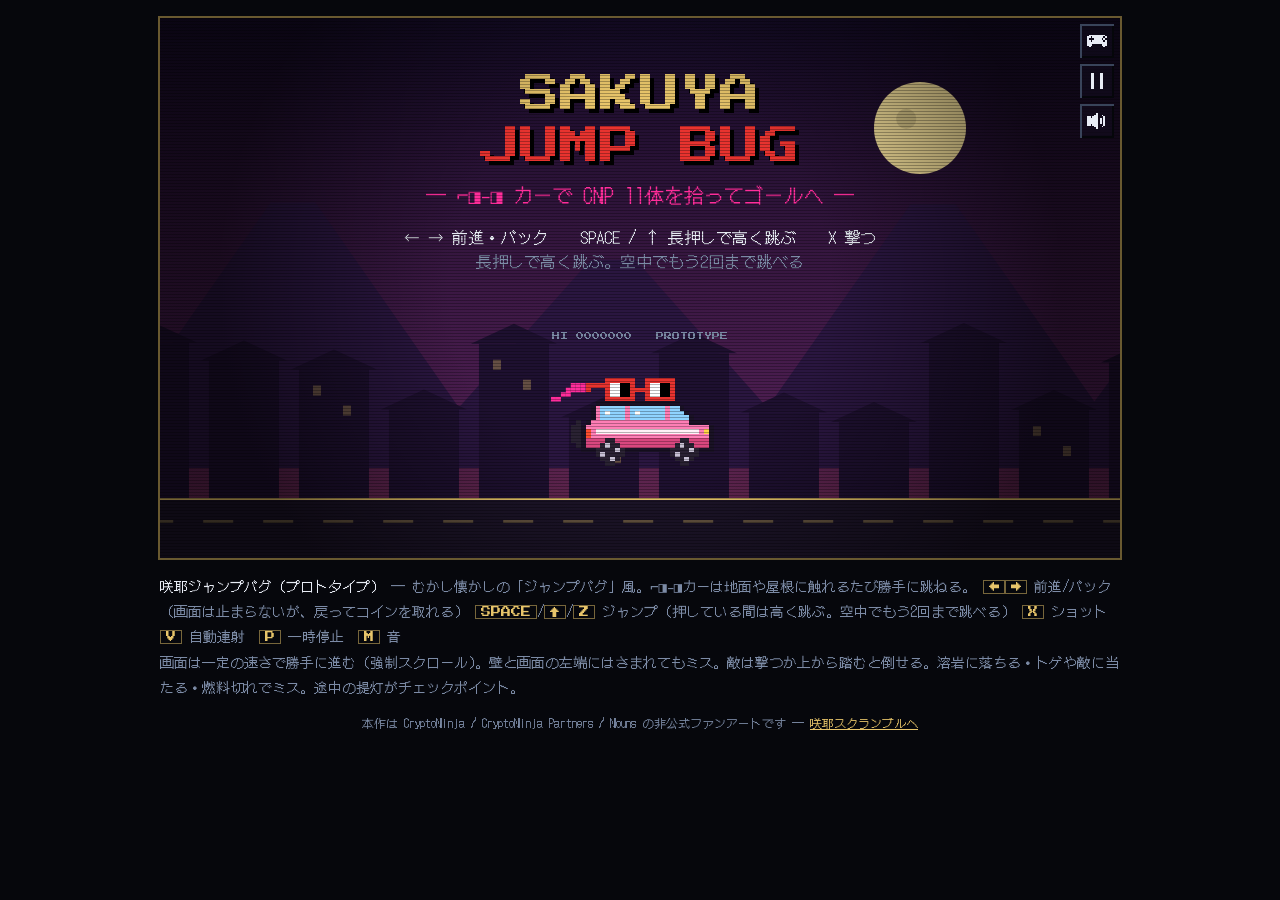
==== commit b57a6c8a: "スクロールは止めずに、バックで戻ってコインを取れるようにする ←はスクロールの2割の速さまで落とすだけだったため、画面に対してゆっくり 下がるだけで、通り過ぎたコインは取りに戻る前に左端へ消えていた。" ====
--- a/jumpbug/index.html
+++ b/jumpbug/index.html
@@ -274,7 +274,7 @@
 
   <div class="info">
     <b>咲耶ジャンプバグ（プロトタイプ）</b> ─ むかし懐かしの「ジャンプバグ」風。⌐◨-◨カーは地面や屋根に触れるたび勝手に跳ねる。
-    <kbd>←</kbd><kbd>→</kbd> 加速/減速　<kbd>SPACE</kbd>/<kbd>↑</kbd>/<kbd>Z</kbd> ジャンプ（押している間は高く跳ぶ。空中でもう2回まで跳べる）　<kbd>X</kbd> ショット　<kbd>V</kbd> 自動連射　<kbd>P</kbd> 一時停止　<kbd>M</kbd> 音<br>
+    <kbd>←</kbd><kbd>→</kbd> 前進/バック（画面は止まらないが、戻ってコインを取れる）　<kbd>SPACE</kbd>/<kbd>↑</kbd>/<kbd>Z</kbd> ジャンプ（押している間は高く跳ぶ。空中でもう2回まで跳べる）　<kbd>X</kbd> ショット　<kbd>V</kbd> 自動連射　<kbd>P</kbd> 一時停止　<kbd>M</kbd> 音<br>
     画面は一定の速さで勝手に進む（強制スクロール）。壁と画面の左端にはさまれてもミス。敵は撃つか上から踏むと倒せる。溶岩に落ちる・トゲや敵に当たる・燃料切れでミス。途中の提灯がチェックポイント。
   </div>
   <footer>
@@ -369,6 +369,8 @@
       bounceHigh: 10.5,
       maxFall: 11,
       maxSpeed: 5.4,
+      maxBack: 3.2,       // バックの速さ(画面に対しては スクロール+3.2 で左へ動く)
+      accelBack: 0.32,    // バックへの切り返しは少し速く
       accel: 0.22,
       airJump: 8.5        // 空中ジャンプの初速。短押しで約110px、長押しで約150px上がる
     };
@@ -917,10 +919,14 @@
       const car = state.car;
       const I = effectiveInput();
       const dir = (I.right ? 1 : 0) - (I.left ? 1 : 0);
-      if (dir !== 0) car.facing = dir;
+      // 車は常に前(右)を向く。←はバックで下がるだけなので、自動連射も前へ撃ち続ける
+      car.facing = 1;
       const scroll = SCROLL[state.zone];
-      const target = dir > 0 ? PHYS.maxSpeed : dir < 0 ? scroll * 0.2 : scroll;
-      car.vx += Math.sign(target - car.vx) * Math.min(PHYS.accel, Math.abs(target - car.vx));
+      // 画面は止めずに進み続けるが、←で本当に後ろへ下がれる(咲耶スクランブルと同じく
+      // 画面の中は自由に動ける)。通り過ぎたコインやCNPを、左端に消える前に取りに戻れる
+      const target = dir > 0 ? PHYS.maxSpeed : dir < 0 ? -PHYS.maxBack : scroll;
+      const accel = dir < 0 ? PHYS.accelBack : PHYS.accel;
+      car.vx += Math.sign(target - car.vx) * Math.min(accel, Math.abs(target - car.vx));
 
       // ジャンプは押した瞬間に必ず手応えを返す。以前は「押している間だけ上昇が
       // 伸びる」だけだったので、落ちている最中に押して着地前に離すと、次の跳ねが
@@ -2002,7 +2008,7 @@
       ctx.fillStyle = C.ink;
       const lines = isTouch
         ? ["左半分を押したまま倒す: 左右で前後／上でジャンプ", "右半分(または JUMP)長押しで高く、空中でもう2回まで跳べる　SHOT で撃つ"]
-        : ["← → 加速・減速　　SPACE / ↑ 長押しで高く跳ぶ　　X 撃つ", "長押しで高く跳ぶ。空中でもう2回まで跳べる"];
+        : ["← → 前進・バック　　SPACE / ↑ 長押しで高く跳ぶ　　X 撃つ", "長押しで高く跳ぶ。空中でもう2回まで跳べる"];
       ctx.fillText(lines[0], W / 2, 226);
       ctx.fillStyle = C.dim;
       ctx.fillText(lines[1], W / 2, 250);
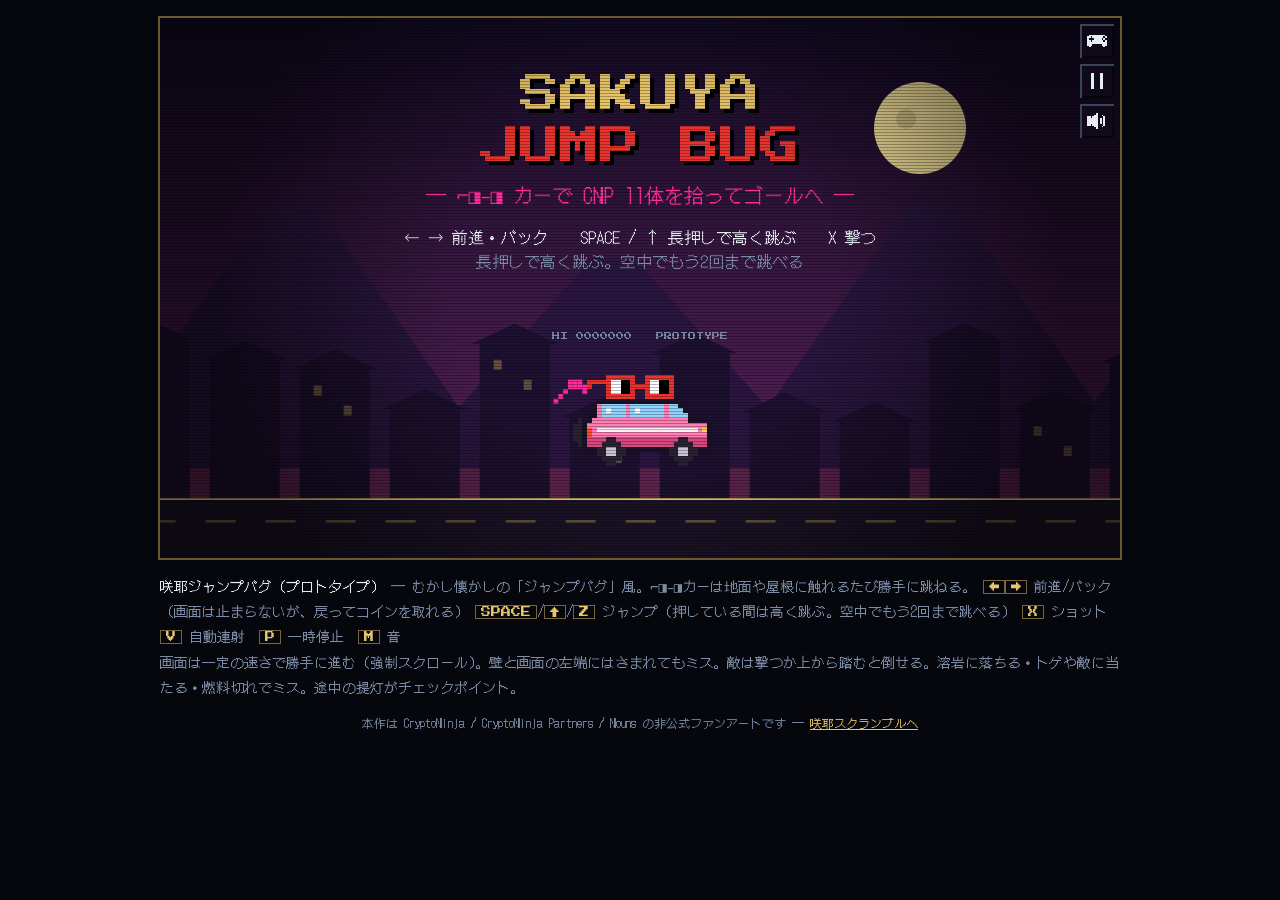
==== commit 1c4b3a34: "Xシェアを咲耶スクランブルと同じ画像カード付きにする 結果の画像カード(⌐◨-◨カー・スコア・CNP救出数・到達ゾーン・11体のロスター)を 作り、対応端末ではOSの共有シートへ画像と文章を渡す。共有" ====
--- a/jumpbug/index.html
+++ b/jumpbug/index.html
@@ -2383,18 +2383,167 @@
     document.getElementById("btnPad").addEventListener("click", (e) => { e.stopPropagation(); setTouchMode(!isTouch); });
     pauseBtn.addEventListener("click", (e) => { e.stopPropagation(); setPaused(!state.paused); });
 
-    shareBtn.addEventListener("click", (e) => {
+    // ------------------------------------------------------------------
+    // Xシェア(咲耶スクランブルと同じ作り)
+    //  - 結果を描いた画像カードを作り、対応端末ではOSの共有シートへ画像と文章を渡す
+    //    (Xを選べば画像付きで投稿できる)
+    //  - 共有シートが無い環境では画像を保存してから投稿画面を開き、手動で添付してもらう
+    //    (Xの投稿画面はURL経由での画像添付に対応していない)
+    // ------------------------------------------------------------------
+    const SHARE_URL = "https://sakuya.naoblock.jp/jumpbug/";
+    function buildShareText() {
+      const got = state.rescued.filter(Boolean).length;
+      const score = state.score.toLocaleString();
+      const head = state.phase === "clear"
+        ? "咲耶ジャンプバグでゴール！"
+        : `咲耶ジャンプバグ ${ZONES[state.zone].jp}でGAME OVER…`;
+      return `${head}\nスコア ${score}\nCNP ${got}/${CNP.length} 救出 ⌐◨-◨\n#咲耶ジャンプバグ`;
+    }
+    function openXIntent(text) {
+      const params = new URLSearchParams({ text, url: SHARE_URL });
+      window.open(`https://twitter.com/intent/tweet?${params.toString()}`, "_blank", "noopener");
+    }
+
+    // シェア用のリザルトカード。ゲーム画面(HUD・走査線)は含めず、結果だけを読める専用レイアウト
+    function buildShareCardCanvas() {
+      const CW = 1200, CH = 675;
+      const card = document.createElement("canvas");
+      card.width = CW;
+      card.height = CH;
+      const g = card.getContext("2d");
+      const cleared = state.phase === "clear";
+      const got = state.rescued.filter(Boolean).length;
+
+      g.fillStyle = "#06070C";
+      g.fillRect(0, 0, CW, CH);
+      const grad = g.createRadialGradient(CW / 2, CH * 0.35, 60, CW / 2, CH * 0.35, CW * 0.7);
+      grad.addColorStop(0, "rgba(69,32,102,0.35)");
+      grad.addColorStop(1, "rgba(6,7,12,0)");
+      g.fillStyle = grad;
+      g.fillRect(0, 0, CW, CH);
+      g.strokeStyle = C.gold;
+      g.lineWidth = 4;
+      g.strokeRect(10, 10, CW - 20, CH - 20);
+
+      g.textAlign = "center";
+      g.fillStyle = C.gold;
+      g.font = C.font(16);
+      g.fillText("SAKUYA JUMP BUG", CW / 2, 52);
+      g.fillStyle = cleared ? C.ink : C.danger;
+      g.font = C.font(40);
+      g.fillText(cleared ? "GOAL!" : "GAME OVER", CW / 2, 108);
+
+      // 左: ⌐◨-◨カーのドット絵を大きく。下に道路、ゴールしたときは鳥居を添える
+      const px = 10;
+      const spr = carSprite(0);
+      const carW = spr.width * px, carH = spr.height * px;
+      const carX = 90, groundY = 400;
+      g.fillStyle = "#1C1428";
+      g.fillRect(60, groundY, 460, 18);
+      g.fillStyle = C.gold;
+      g.fillRect(60, groundY, 460, 3);
+      if (cleared) {
+        g.fillStyle = C.vermilion;
+        g.fillRect(420, groundY - 190, 14, 190);
+        g.fillRect(486, groundY - 190, 14, 190);
+        g.fillRect(404, groundY - 206, 112, 12);
+        g.fillRect(412, groundY - 170, 96, 8);
+      }
+      g.imageSmoothingEnabled = false;
+      g.drawImage(spr, carX, groundY - carH, carW, carH);
+      // 鉢巻
+      g.fillStyle = C.magenta;
+      for (let i = 1; i <= 7; i++) g.fillRect(carX + 4 * px - i * px, groundY - carH + px + Math.round(i * 0.35) * px, px, px * (i < 5 ? 2 : 1));
+
+      // 右: スコアと救出数、どこまで進んだか
+      g.textAlign = "left";
+      const tx = 590;
+      g.fillStyle = C.dim;
+      g.font = C.font(14);
+      g.fillText("SCORE", tx, 200);
+      g.fillStyle = C.gold;
+      g.font = C.font(44);
+      g.fillText(String(state.score).padStart(7, "0"), tx, 250);
+      g.fillStyle = C.dim;
+      g.font = C.font(14);
+      g.fillText("CNP", tx, 300);
+      g.fillStyle = got === CNP.length ? C.magenta : C.ink;
+      g.font = C.font(34);
+      g.fillText(`${got} / ${CNP.length}`, tx, 340);
+      g.fillStyle = C.dim;
+      g.font = C.font(14);
+      g.fillText(cleared ? "CLEAR" : "REACHED", tx, 390);
+      g.fillStyle = C.ink;
+      g.font = C.jfont(30);
+      g.fillText(cleared ? "鳥居をくぐってゴール" : `${ZONES[state.zone].label} ${ZONES[state.zone].jp}`, tx, 426);
+
+      // 下: 11体のロスター
+      const n = CNP.length, s = 66, gap = 10;
+      const x0 = (CW - (n * s + (n - 1) * gap)) / 2, y = 470;
+      CNP.forEach((ch, i) => {
+        const x = x0 + i * (s + gap);
+        const has = state.rescued[i];
+        g.fillStyle = has ? "rgba(6,10,20,0.92)" : "rgba(4,6,12,0.82)";
+        g.fillRect(x, y, s, s);
+        const d = s * 0.88;
+        if (has && ch.ready) g.drawImage(ch.img, x + (s - d) / 2, y + (s - d) / 2, d, d);
+        else if (ch.sil) g.drawImage(ch.sil, x + (s - d) / 2, y + (s - d) / 2, d, d);
+        g.lineWidth = 2;
+        g.strokeStyle = has ? `hsla(${ch.hue},90%,66%,0.9)` : "rgba(232,197,106,0.26)";
+        g.strokeRect(x + 1, y + 1, s - 2, s - 2);
+      });
+
+      g.textAlign = "center";
+      g.fillStyle = C.gold;
+      g.font = C.font(16);
+      g.fillText("#咲耶ジャンプバグ", CW / 2, 600);
+      g.fillStyle = C.dim;
+      g.font = C.font(11);
+      g.fillText("sakuya.naoblock.jp/jumpbug", CW / 2, 628);
+      return card;
+    }
+
+    shareBtn.addEventListener("click", async (e) => {
       e.stopPropagation();
-      const got = state.rescued.filter(Boolean).length;
-      const head = state.phase === "clear" ? "ゴール!" : "GAME OVER…";
-      const text = `咲耶ジャンプバグで${head} SCORE ${state.score} / CNP ${got}/11 救出 ⌐◨-◨\n#咲耶ジャンプバグ #CNP`;
-      const url = "https://sakuya.naoblock.jp/jumpbug/";
-      window.open("https://twitter.com/intent/tweet?text=" + encodeURIComponent(text) + "&url=" + encodeURIComponent(url), "_blank", "noopener");
+      if (shareBtn.disabled) return;
+      shareBtn.disabled = true;
+      const text = buildShareText();
+      try {
+        const card = buildShareCardCanvas();
+        const blob = await new Promise((resolve) => card.toBlob(resolve, "image/png"));
+        const file = blob ? new File([blob], "sakuya-jumpbug.png", { type: "image/png" }) : null;
+        if (file && navigator.canShare && navigator.canShare({ files: [file] })) {
+          await navigator.share({ text: text + "\n" + SHARE_URL, files: [file] });
+        } else if (file) {
+          const url = URL.createObjectURL(file);
+          const a = document.createElement("a");
+          a.href = url;
+          a.download = "sakuya-jumpbug.png";
+          document.body.appendChild(a);
+          a.click();
+          a.remove();
+          setTimeout(() => URL.revokeObjectURL(url), 30000);
+          openXIntent(text);
+          showToast("画像を保存しました。投稿画面に添付してください");
+        } else {
+          openXIntent(text);
+        }
+      } catch (err) {
+        // 共有シートをキャンセルしたときも AbortError で来るので、それはエラーにしない
+        if (err && err.name !== "AbortError") {
+          showToast("画像を作れなかったので、文章だけで投稿します");
+          openXIntent(text);
+        }
+      } finally {
+        shareBtn.disabled = false;
+      }
     });
 
     // デバッグ/検証用のフック(本番の遊びには影響しない)
     window.__jumpbug = { state, level, input };
     window.__tick = tick; // 自動テスト用: 1フレーム進める
+    window.__card = buildShareCardCanvas;
+    window.__shareText = buildShareText;
   </script>
 </body>
 </html>
